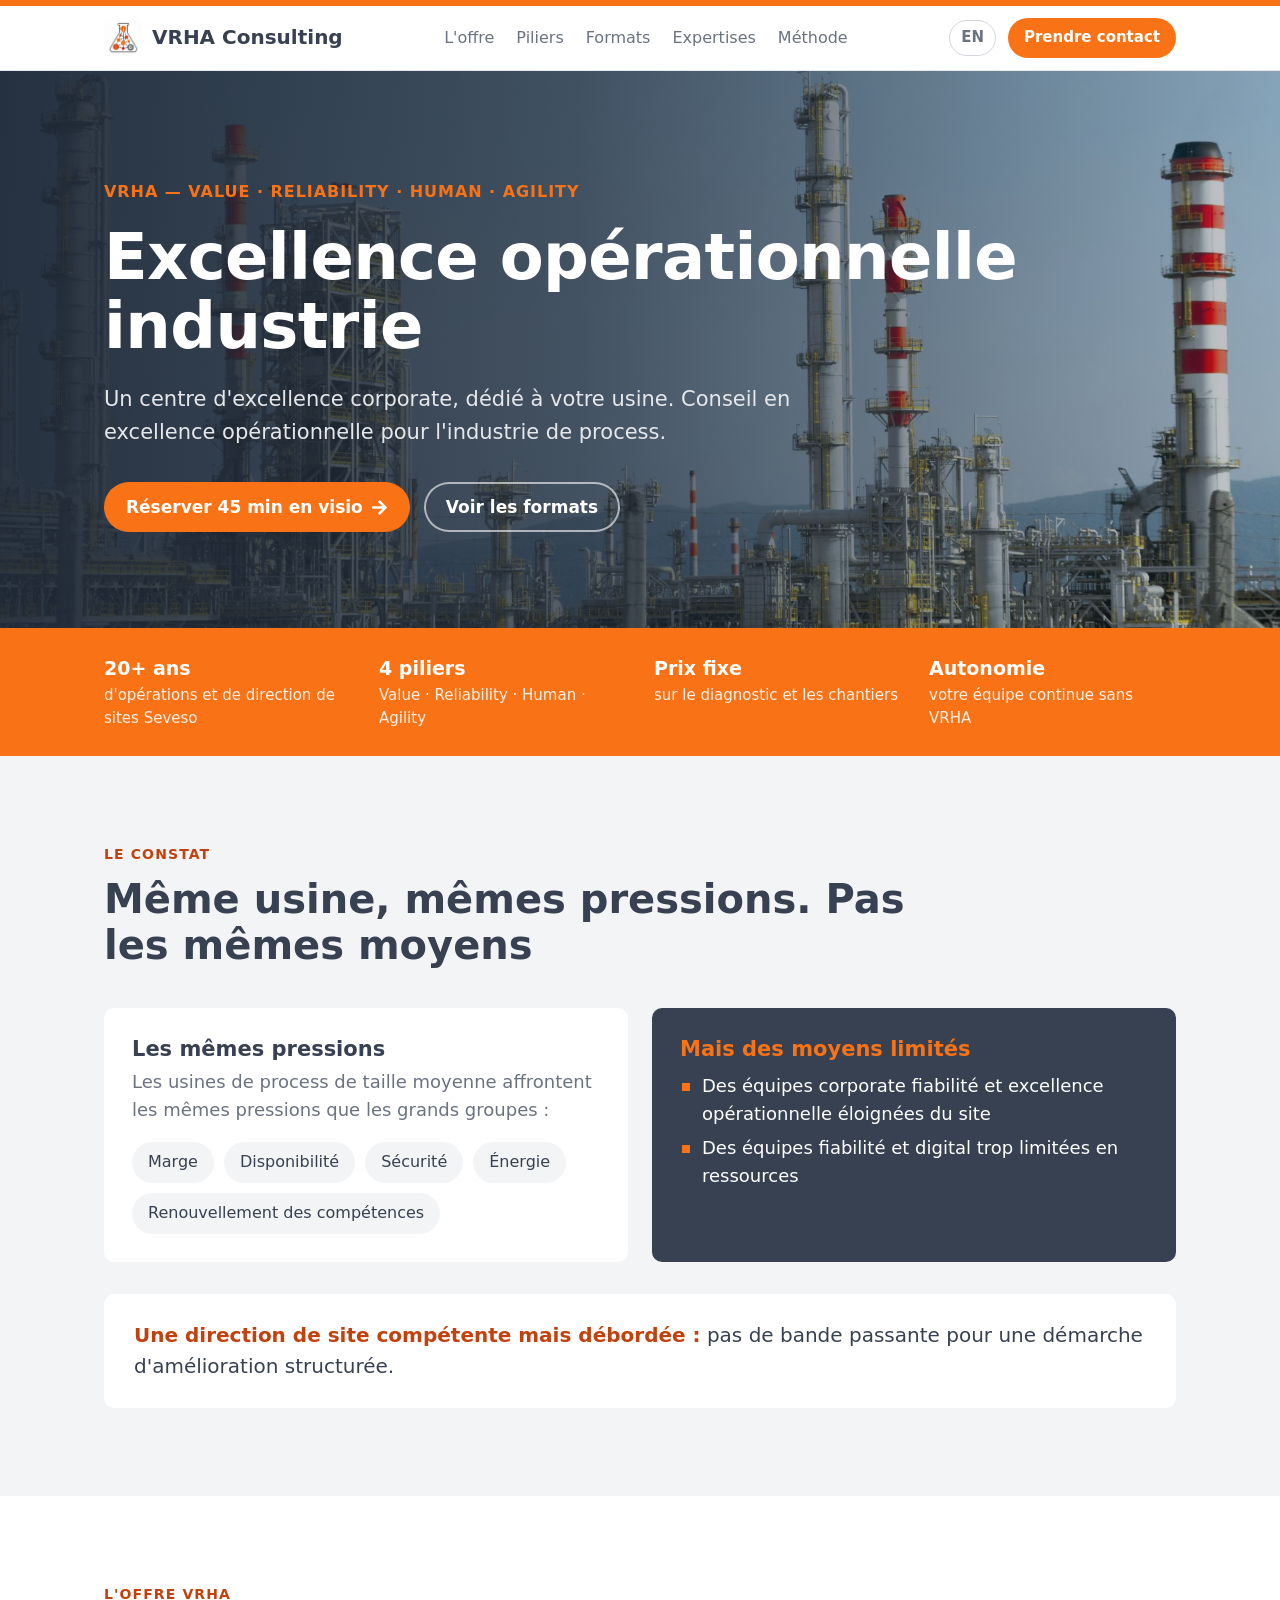
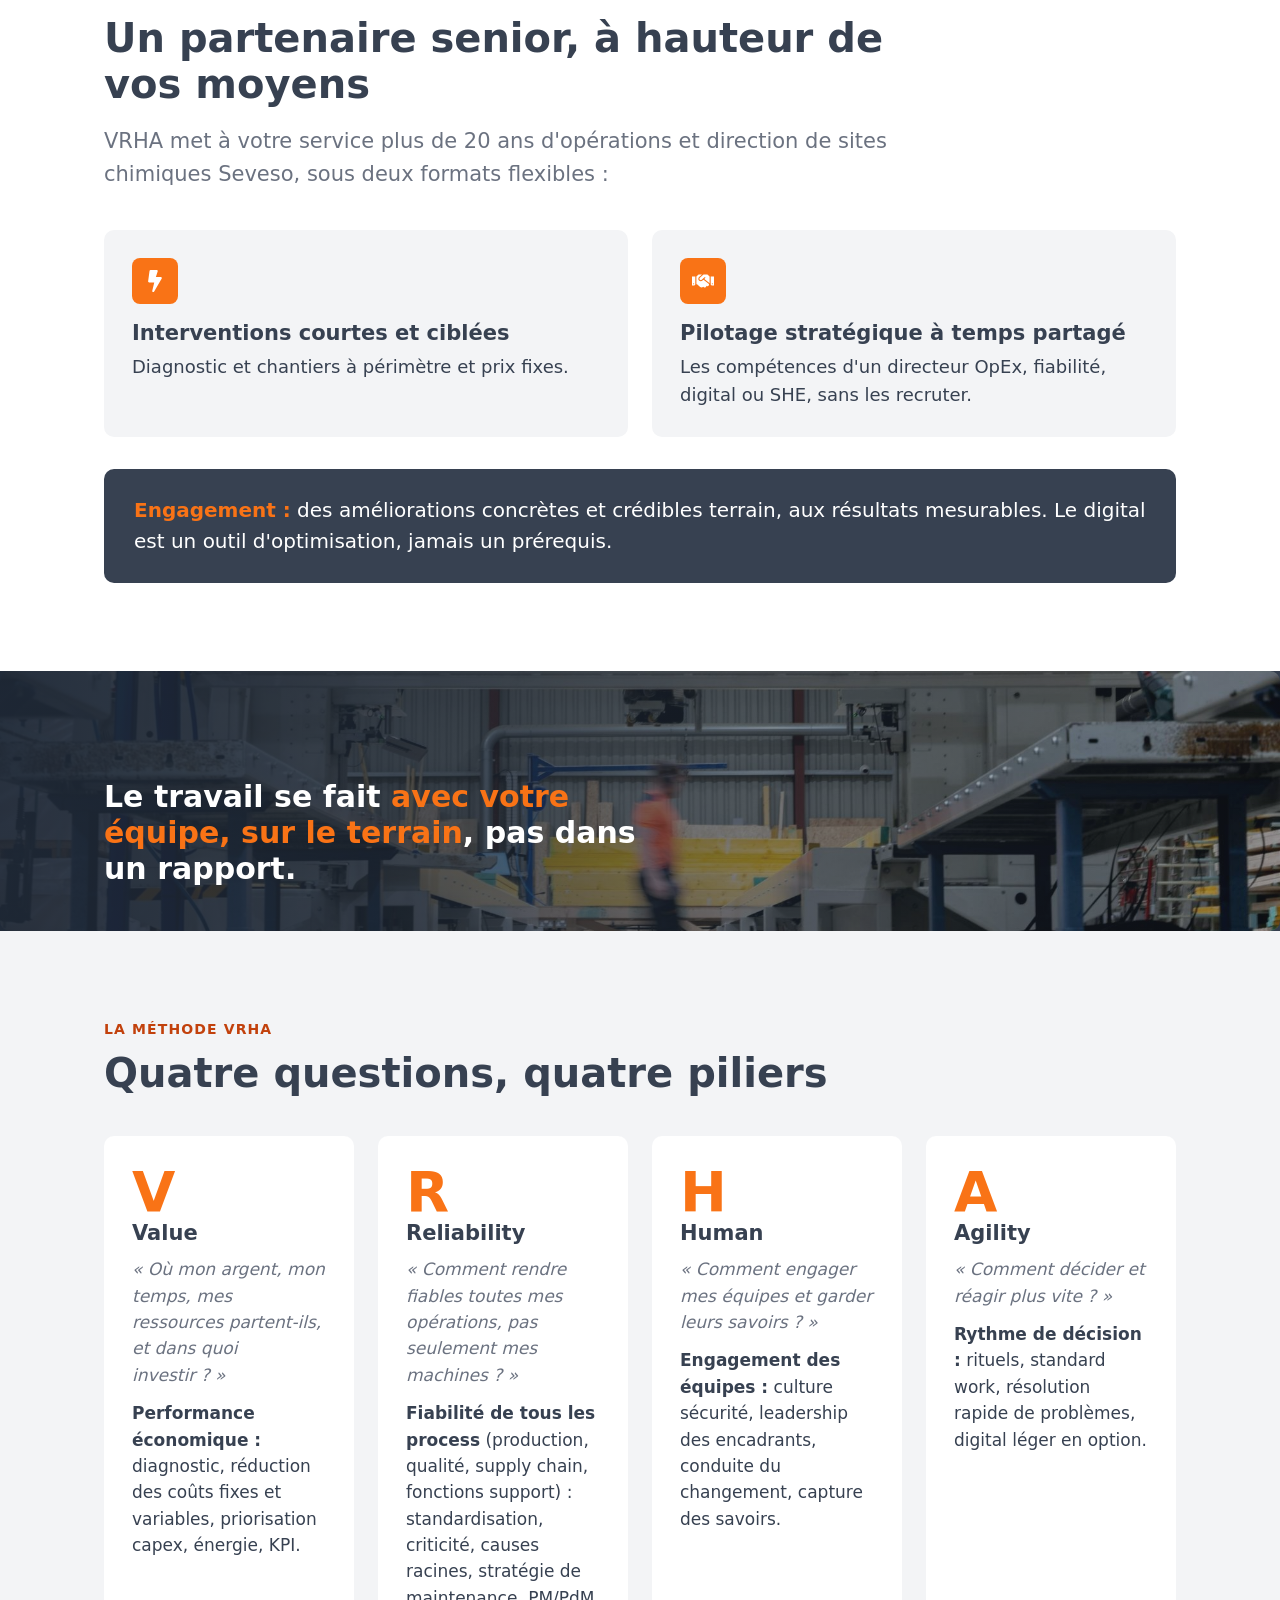
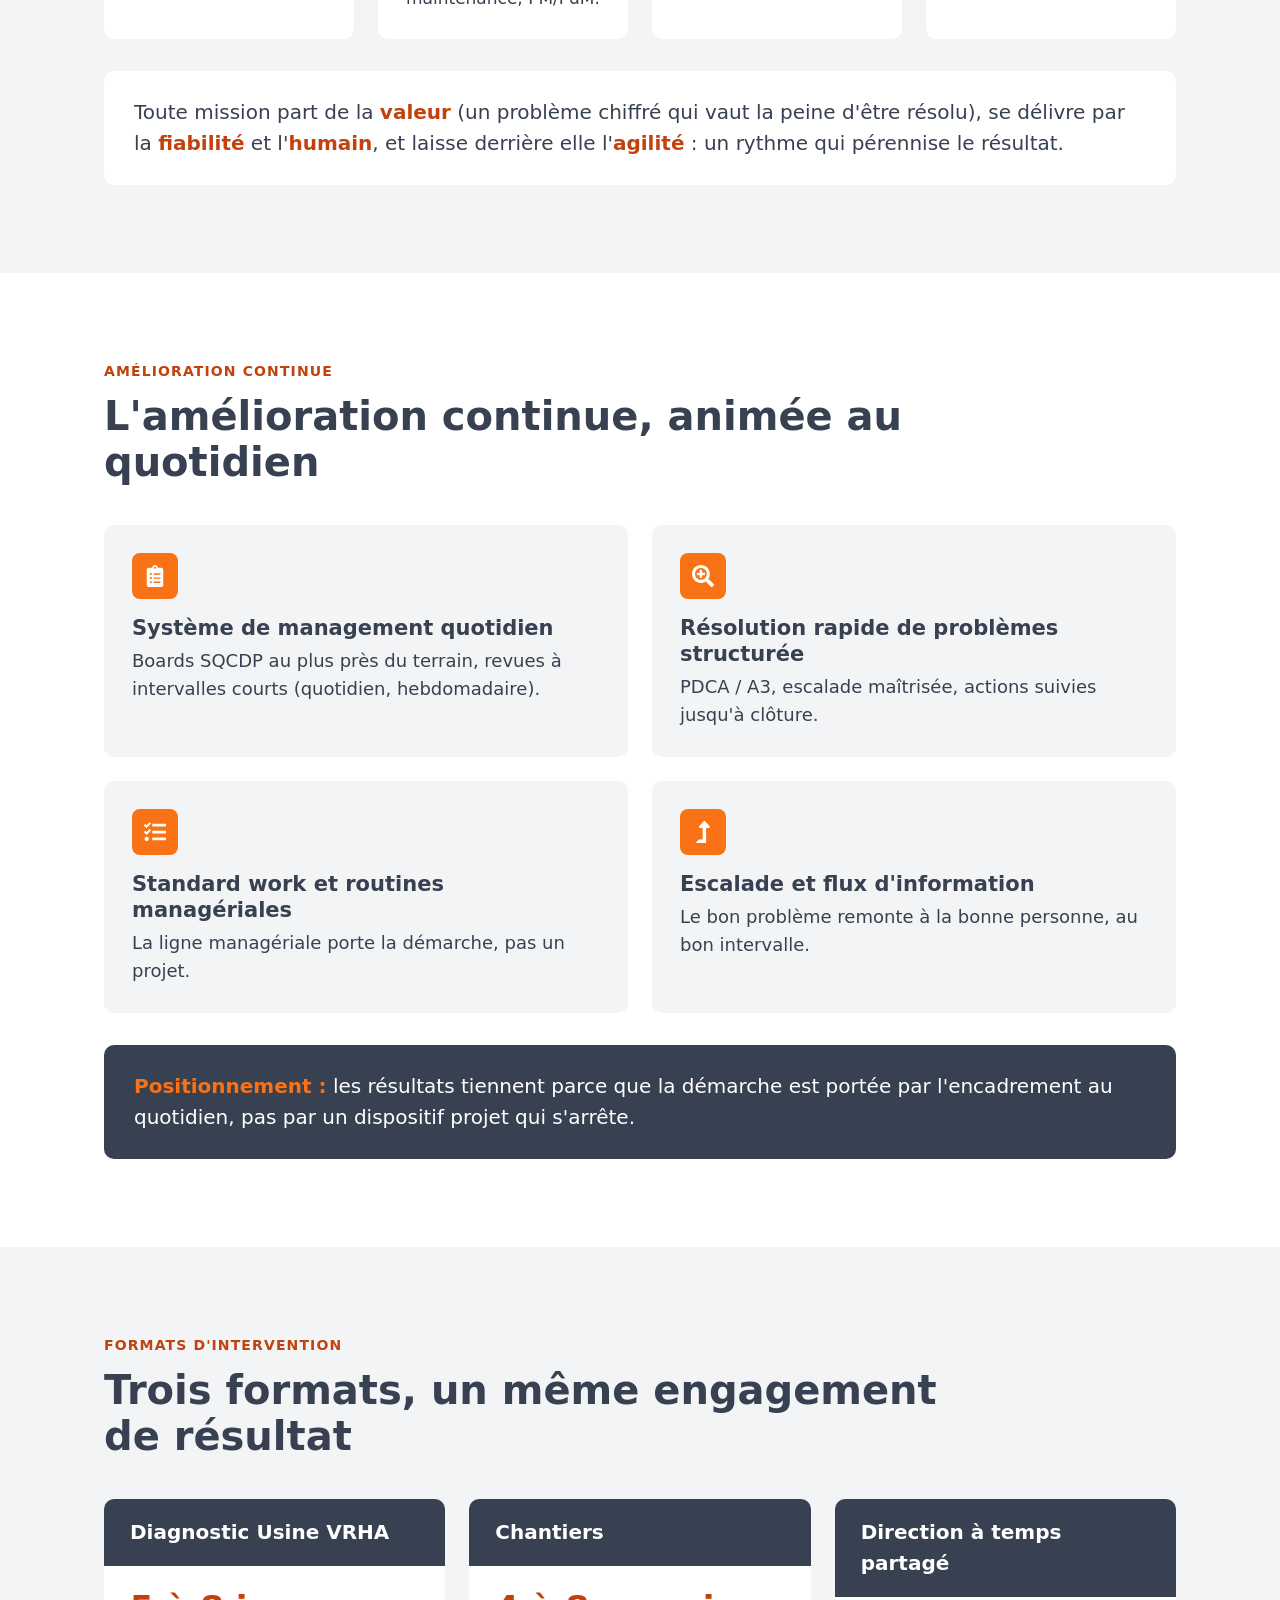
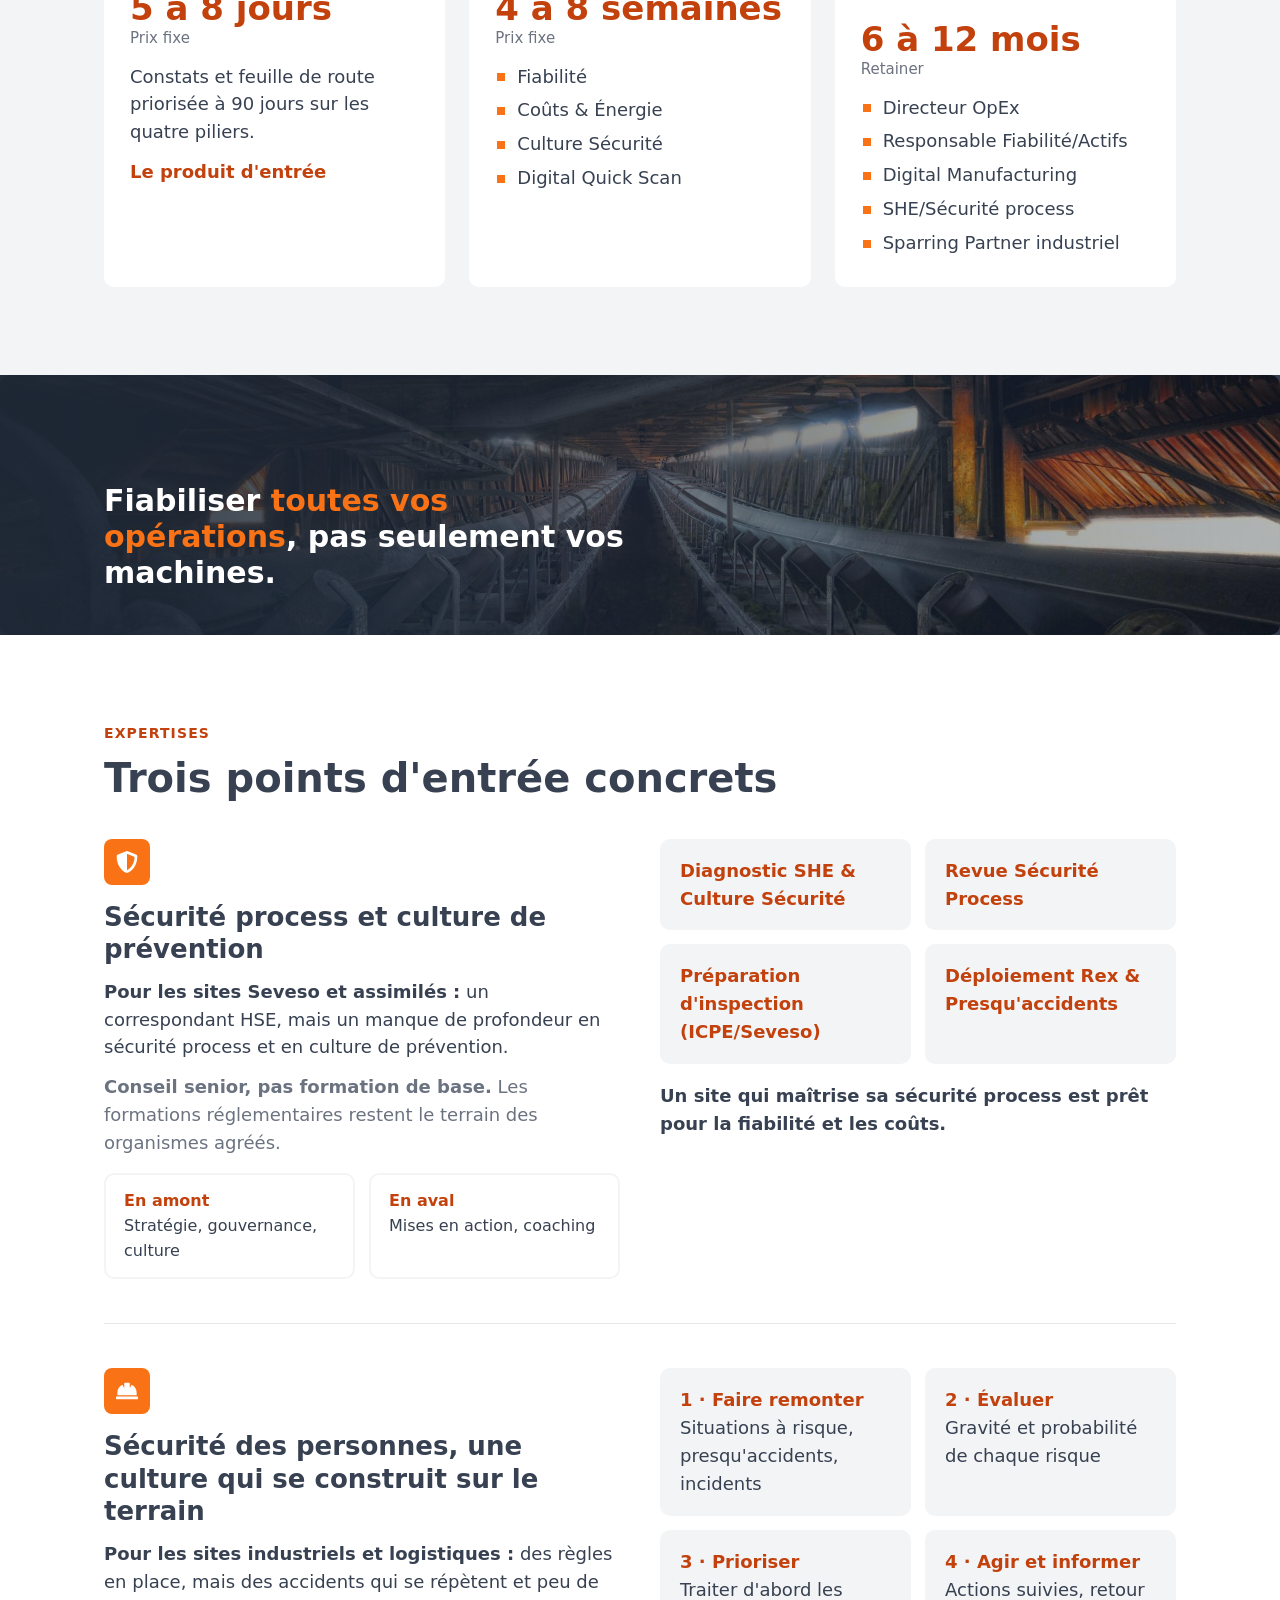
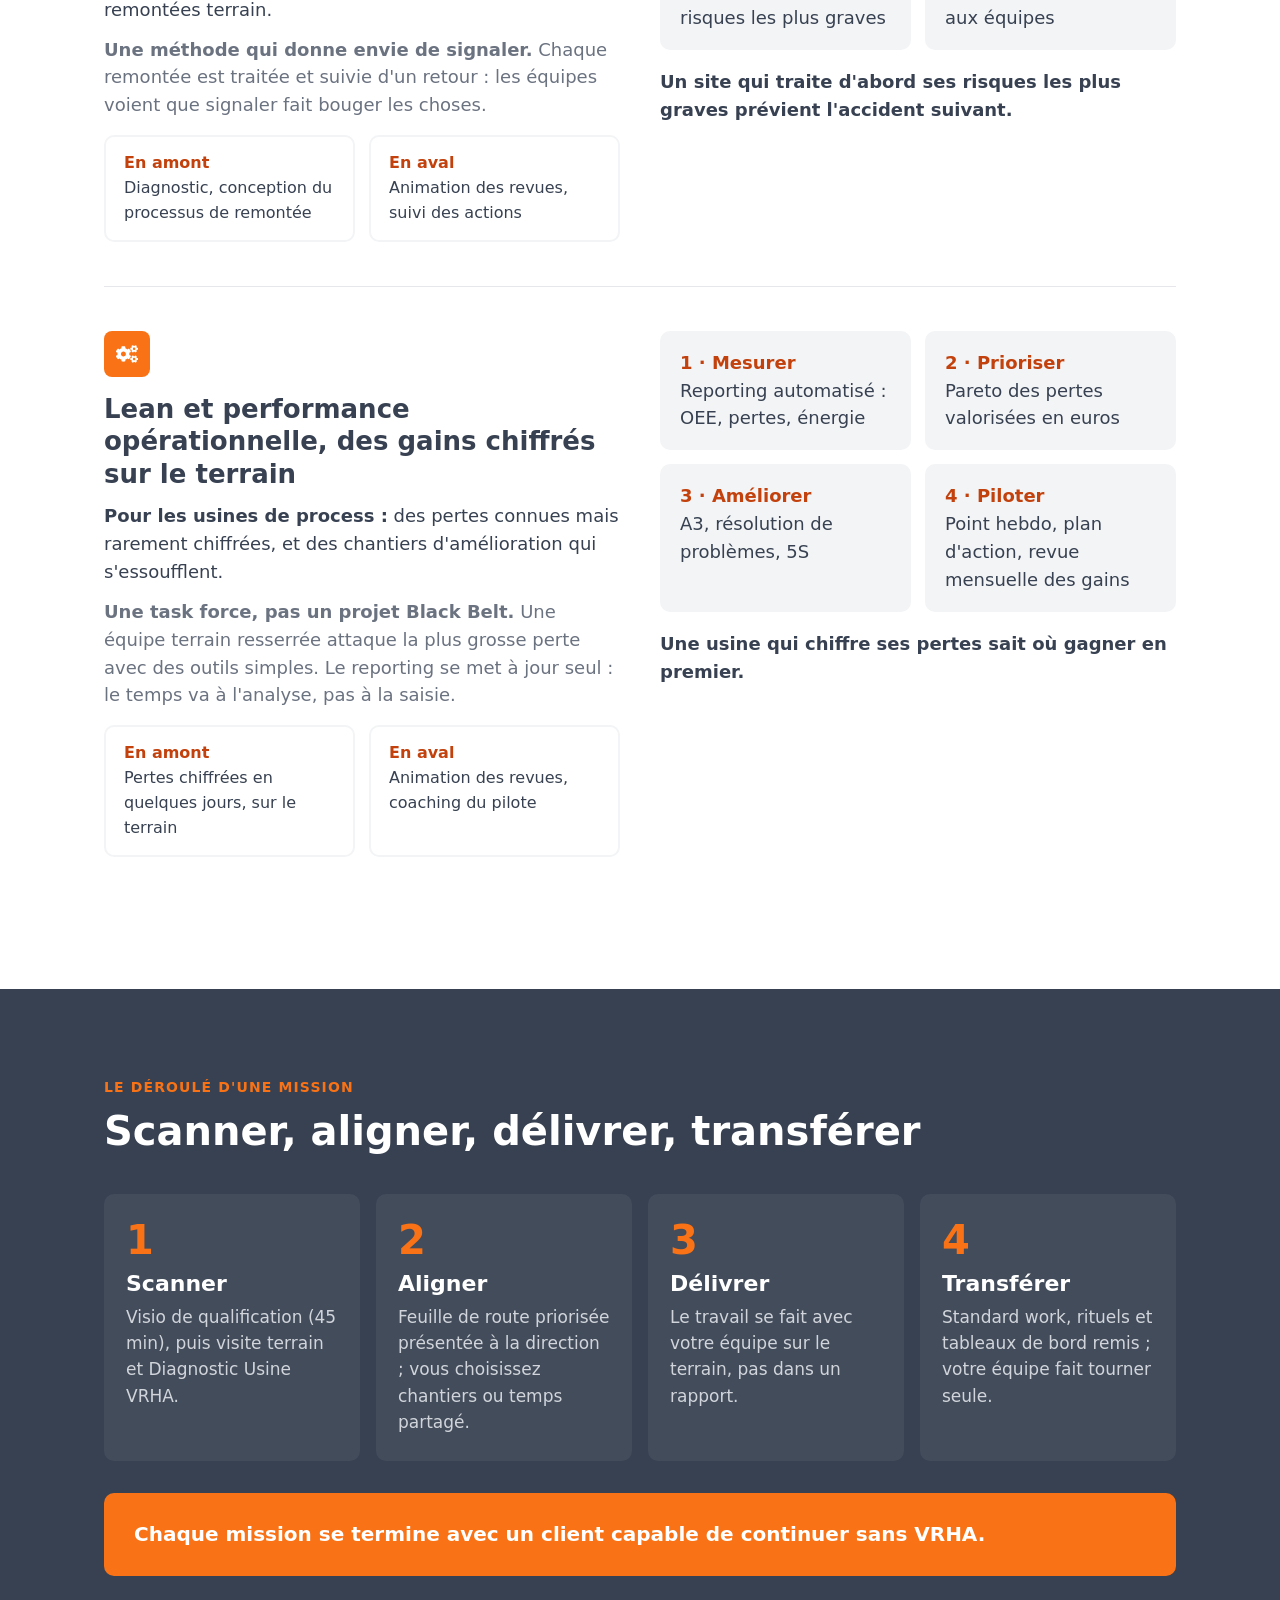
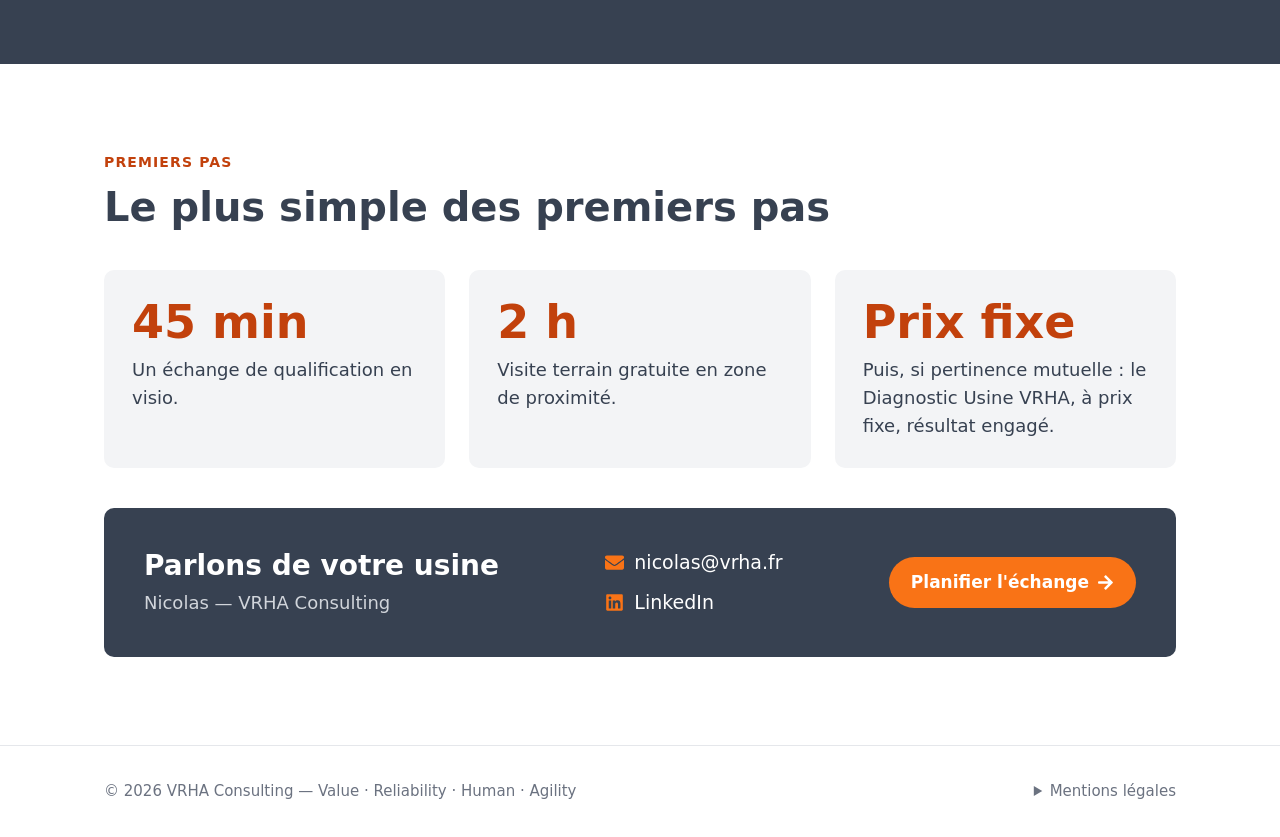
==== index.html @ 72a72c2e "Site VRHA Consulting (FR + US) Co-Authored-By: Claude Opus 5.5 <noreply@anthropic.com> Claude-Sessio" ====
<!DOCTYPE html>
<html lang="fr">
<head>
<meta charset="utf-8">
<meta name="viewport" content="width=device-width, initial-scale=1">
<title>VRHA Consulting — Excellence opérationnelle industrie</title>
<meta name="description" content="Conseil senior en excellence opérationnelle pour les usines de process : performance économique, fiabilité, culture sécurité, rythme de décision. Diagnostic à prix fixe, chantiers et direction à temps partagé.">
<link rel="canonical" href="https://vrha.fr/">
<link rel="alternate" hreflang="fr" href="https://vrha.fr/">
<link rel="alternate" hreflang="en-US" href="https://vrha.fr/en/">
<link rel="alternate" hreflang="x-default" href="https://vrha.fr/">
<meta property="og:title" content="VRHA Consulting — Excellence opérationnelle industrie">
<meta property="og:description" content="Un centre d'excellence corporate, dédié à votre usine.">
<meta property="og:type" content="website">
<meta property="og:locale" content="fr_FR">
<meta property="og:url" content="https://vrha.fr/">
<meta property="og:image" content="https://vrha.fr/assets/logo.png">
<meta name="theme-color" content="#374151">
<link rel="icon" type="image/png" href="assets/logo.png">
<link rel="stylesheet" href="assets/style.css">
</head>
<body>

<header>
  <div class="wrap">
    <a class="brand" href="#top"><img src="assets/logo.png" alt="">VRHA Consulting</a>
    <nav aria-label="Navigation principale">
      <a href="#offre">L'offre</a>
      <a href="#piliers">Piliers</a>
      <a href="#formats">Formats</a>
      <a href="#expertises">Expertises</a>
      <a href="#mission">Méthode</a>
    </nav>
    <div class="hdr-r"><a class="lang" href="en/" hreflang="en" lang="en">EN</a><a class="btn small header-cta" href="#contact">Prendre contact</a></div>
  </div>
</header>

<main id="top">

<section class="hero">
  <div class="hero-top">
  <img class="hero-bg" src="assets/img/hero.jpg" alt="Unité de process industrielle, tuyauteries et structures métalliques" onerror="this.remove()">
  <div class="wrap">
    <p class="tag">VRHA — Value · Reliability · Human · Agility</p>
    <h1>Excellence opérationnelle<br>industrie</h1>
    <p class="lead">Un centre d'excellence corporate, dédié à votre usine. Conseil en excellence opérationnelle pour l'industrie de process.</p>
    <div class="ctas">
      <a class="btn" href="https://bookings.cloud.microsoft/book/VRHA1@vrha.fr/" target="_blank" rel="noopener">Réserver 45 min en visio <svg stroke="currentColor" fill="currentColor" stroke-width="0" viewBox="0 0 448 512" aria-hidden="true" height="1em" width="1em" xmlns="http://www.w3.org/2000/svg"><path d="M190.5 66.9l22.2-22.2c9.4-9.4 24.6-9.4 33.9 0L441 239c9.4 9.4 9.4 24.6 0 33.9L246.6 467.3c-9.4 9.4-24.6 9.4-33.9 0l-22.2-22.2c-9.5-9.5-9.3-25 .4-34.3L311.4 296H24c-13.3 0-24-10.7-24-24v-32c0-13.3 10.7-24 24-24h287.4L190.9 101.2c-9.8-9.3-10-24.8-.4-34.3z"></path></svg></a>
      <a class="btn ghost" href="#formats">Voir les formats</a>
    </div>
  </div>
  </div>
  <div class="band">
    <div class="wrap">
      <div><div>20+ ans<span>d'opérations et de direction de sites Seveso</span></div></div>
      <div><div>4 piliers<span>Value · Reliability · Human · Agility</span></div></div>
      <div><div>Prix fixe<span>sur le diagnostic et les chantiers</span></div></div>
      <div><div>Autonomie<span>votre équipe continue sans VRHA</span></div></div>
    </div>
  </div>
</section>

<section class="alt" id="constat">
  <div class="wrap">
    <p class="kicker">Le constat</p>
    <h2>Même usine, mêmes pressions. Pas les mêmes moyens</h2>
    <div class="grid g2">
      <div class="card">
        <h3>Les mêmes pressions</h3>
        <p class="muted">Les usines de process de taille moyenne affrontent les mêmes pressions que les grands groupes :</p>
        <div class="chips"><span style="background:var(--light)">Marge</span><span style="background:var(--light)">Disponibilité</span><span style="background:var(--light)">Sécurité</span><span style="background:var(--light)">Énergie</span><span style="background:var(--light)">Renouvellement des compétences</span></div>
      </div>
      <div class="card dk">
        <h3 style="color:var(--orange)">Mais des moyens limités</h3>
        <ul class="sq">
          <li>Des équipes corporate fiabilité et excellence opérationnelle éloignées du site</li>
          <li>Des équipes fiabilité et digital trop limitées en ressources</li>
        </ul>
      </div>
    </div>
    <p class="callout light"><b>Une direction de site compétente mais débordée :</b> pas de bande passante pour une démarche d'amélioration structurée.</p>
  </div>
</section>

<section id="offre">
  <div class="wrap">
    <p class="kicker">L'offre VRHA</p>
    <h2>Un partenaire senior, à hauteur de vos moyens</h2>
    <p class="lead">VRHA met à votre service plus de 20 ans d'opérations et direction de sites chimiques Seveso, sous deux formats flexibles :</p>
    <div class="grid g2">
      <div class="card"><span class="ico"><svg stroke="currentColor" fill="currentColor" stroke-width="0" viewBox="0 0 320 512" aria-hidden="true" height="1em" width="1em" xmlns="http://www.w3.org/2000/svg"><path d="M296 160H180.6l42.6-129.8C227.2 15 215.7 0 200 0H56C44 0 33.8 8.9 32.2 20.8l-32 240C-1.7 275.2 9.5 288 24 288h118.7L96.6 482.5c-3.6 15.2 8 29.5 23.3 29.5 8.4 0 16.4-4.4 20.8-12l176-304c9.3-15.9-2.2-36-20.7-36z"></path></svg></span><h3>Interventions courtes et ciblées</h3><p>Diagnostic et chantiers à périmètre et prix fixes.</p></div>
      <div class="card"><span class="ico"><svg stroke="currentColor" fill="currentColor" stroke-width="0" viewBox="0 0 640 512" aria-hidden="true" height="1em" width="1em" xmlns="http://www.w3.org/2000/svg"><path d="M434.7 64h-85.9c-8 0-15.7 3-21.6 8.4l-98.3 90c-.1.1-.2.3-.3.4-16.6 15.6-16.3 40.5-2.1 56 12.7 13.9 39.4 17.6 56.1 2.7.1-.1.3-.1.4-.2l79.9-73.2c6.5-5.9 16.7-5.5 22.6 1 6 6.5 5.5 16.6-1 22.6l-26.1 23.9L504 313.8c2.9 2.4 5.5 5 7.9 7.7V128l-54.6-54.6c-5.9-6-14.1-9.4-22.6-9.4zM544 128.2v223.9c0 17.7 14.3 32 32 32h64V128.2h-96zm48 223.9c-8.8 0-16-7.2-16-16s7.2-16 16-16 16 7.2 16 16-7.2 16-16 16zM0 384h64c17.7 0 32-14.3 32-32V128.2H0V384zm48-63.9c8.8 0 16 7.2 16 16s-7.2 16-16 16-16-7.2-16-16c0-8.9 7.2-16 16-16zm435.9 18.6L334.6 217.5l-30 27.5c-29.7 27.1-75.2 24.5-101.7-4.4-26.9-29.4-24.8-74.9 4.4-101.7L289.1 64h-83.8c-8.5 0-16.6 3.4-22.6 9.4L128 128v223.9h18.3l90.5 81.9c27.4 22.3 67.7 18.1 90-9.3l.2-.2 17.9 15.5c15.9 13 39.4 10.5 52.3-5.4l31.4-38.6 5.4 4.4c13.7 11.1 33.9 9.1 45-4.7l9.5-11.7c11.2-13.8 9.1-33.9-4.6-45.1z"></path></svg></span><h3>Pilotage stratégique à temps partagé</h3><p>Les compétences d'un directeur OpEx, fiabilité, digital ou SHE, sans les recruter.</p></div>
    </div>
    <p class="callout"><b>Engagement :</b> des améliorations concrètes et crédibles terrain, aux résultats mesurables. Le digital est un outil d'optimisation, jamais un prérequis.</p>
  </div>
</section>

<div class="photo-band"><img class="photo " src="assets/img/terrain.jpg" alt="Technicien circulant dans un atelier de production" loading="lazy" onerror="this.remove()"><div class="wrap"><p>Le travail se fait <b>avec votre équipe, sur le terrain</b>, pas dans un rapport.</p></div></div>

<section class="alt" id="piliers">
  <div class="wrap">
    <p class="kicker">La méthode VRHA</p>
    <h2>Quatre questions, quatre piliers</h2>
    <div class="grid g4">
      <div class="card pillar"><div class="letter">V</div><h3>Value</h3><p class="q">«&nbsp;Où mon argent, mon temps, mes ressources partent-ils, et dans quoi investir&nbsp;?&nbsp;»</p><p><b>Performance économique :</b> diagnostic, réduction des coûts fixes et variables, priorisation capex, énergie, KPI.</p></div>
      <div class="card pillar"><div class="letter">R</div><h3>Reliability</h3><p class="q">«&nbsp;Comment rendre fiables toutes mes opérations, pas seulement mes machines&nbsp;?&nbsp;»</p><p><b>Fiabilité de tous les process</b> (production, qualité, supply chain, fonctions support) : standardisation, criticité, causes racines, stratégie de maintenance, PM/PdM.</p></div>
      <div class="card pillar"><div class="letter">H</div><h3>Human</h3><p class="q">«&nbsp;Comment engager mes équipes et garder leurs savoirs&nbsp;?&nbsp;»</p><p><b>Engagement des équipes :</b> culture sécurité, leadership des encadrants, conduite du changement, capture des savoirs.</p></div>
      <div class="card pillar"><div class="letter">A</div><h3>Agility</h3><p class="q">«&nbsp;Comment décider et réagir plus vite&nbsp;?&nbsp;»</p><p><b>Rythme de décision :</b> rituels, standard work, résolution rapide de problèmes, digital léger en option.</p></div>
    </div>
    <p class="callout light">Toute mission part de la <b>valeur</b> (un problème chiffré qui vaut la peine d'être résolu), se délivre par la <b>fiabilité</b> et l'<b>humain</b>, et laisse derrière elle l'<b>agilité</b> : un rythme qui pérennise le résultat.</p>
  </div>
</section>

<section id="quotidien">
  <div class="wrap">
    <p class="kicker">Amélioration continue</p>
    <h2>L'amélioration continue, animée au quotidien</h2>
    <div class="grid g2">
      <div class="card"><span class="ico"><svg stroke="currentColor" fill="currentColor" stroke-width="0" viewBox="0 0 384 512" aria-hidden="true" height="1em" width="1em" xmlns="http://www.w3.org/2000/svg"><path d="M336 64h-80c0-35.3-28.7-64-64-64s-64 28.7-64 64H48C21.5 64 0 85.5 0 112v352c0 26.5 21.5 48 48 48h288c26.5 0 48-21.5 48-48V112c0-26.5-21.5-48-48-48zM96 424c-13.3 0-24-10.7-24-24s10.7-24 24-24 24 10.7 24 24-10.7 24-24 24zm0-96c-13.3 0-24-10.7-24-24s10.7-24 24-24 24 10.7 24 24-10.7 24-24 24zm0-96c-13.3 0-24-10.7-24-24s10.7-24 24-24 24 10.7 24 24-10.7 24-24 24zm96-192c13.3 0 24 10.7 24 24s-10.7 24-24 24-24-10.7-24-24 10.7-24 24-24zm128 368c0 4.4-3.6 8-8 8H168c-4.4 0-8-3.6-8-8v-16c0-4.4 3.6-8 8-8h144c4.4 0 8 3.6 8 8v16zm0-96c0 4.4-3.6 8-8 8H168c-4.4 0-8-3.6-8-8v-16c0-4.4 3.6-8 8-8h144c4.4 0 8 3.6 8 8v16zm0-96c0 4.4-3.6 8-8 8H168c-4.4 0-8-3.6-8-8v-16c0-4.4 3.6-8 8-8h144c4.4 0 8 3.6 8 8v16z"></path></svg></span><h3>Système de management quotidien</h3><p>Boards SQCDP au plus près du terrain, revues à intervalles courts (quotidien, hebdomadaire).</p></div>
      <div class="card"><span class="ico"><svg stroke="currentColor" fill="currentColor" stroke-width="0" viewBox="0 0 512 512" aria-hidden="true" height="1em" width="1em" xmlns="http://www.w3.org/2000/svg"><path d="M304 192v32c0 6.6-5.4 12-12 12h-56v56c0 6.6-5.4 12-12 12h-32c-6.6 0-12-5.4-12-12v-56h-56c-6.6 0-12-5.4-12-12v-32c0-6.6 5.4-12 12-12h56v-56c0-6.6 5.4-12 12-12h32c6.6 0 12 5.4 12 12v56h56c6.6 0 12 5.4 12 12zm201 284.7L476.7 505c-9.4 9.4-24.6 9.4-33.9 0L343 405.3c-4.5-4.5-7-10.6-7-17V372c-35.3 27.6-79.7 44-128 44C93.1 416 0 322.9 0 208S93.1 0 208 0s208 93.1 208 208c0 48.3-16.4 92.7-44 128h16.3c6.4 0 12.5 2.5 17 7l99.7 99.7c9.3 9.4 9.3 24.6 0 34zM344 208c0-75.2-60.8-136-136-136S72 132.8 72 208s60.8 136 136 136 136-60.8 136-136z"></path></svg></span><h3>Résolution rapide de problèmes structurée</h3><p>PDCA / A3, escalade maîtrisée, actions suivies jusqu'à clôture.</p></div>
      <div class="card"><span class="ico"><svg stroke="currentColor" fill="currentColor" stroke-width="0" viewBox="0 0 512 512" aria-hidden="true" height="1em" width="1em" xmlns="http://www.w3.org/2000/svg"><path d="M139.61 35.5a12 12 0 0 0-17 0L58.93 98.81l-22.7-22.12a12 12 0 0 0-17 0L3.53 92.41a12 12 0 0 0 0 17l47.59 47.4a12.78 12.78 0 0 0 17.61 0l15.59-15.62L156.52 69a12.09 12.09 0 0 0 .09-17zm0 159.19a12 12 0 0 0-17 0l-63.68 63.72-22.7-22.1a12 12 0 0 0-17 0L3.53 252a12 12 0 0 0 0 17L51 316.5a12.77 12.77 0 0 0 17.6 0l15.7-15.69 72.2-72.22a12 12 0 0 0 .09-16.9zM64 368c-26.49 0-48.59 21.5-48.59 48S37.53 464 64 464a48 48 0 0 0 0-96zm432 16H208a16 16 0 0 0-16 16v32a16 16 0 0 0 16 16h288a16 16 0 0 0 16-16v-32a16 16 0 0 0-16-16zm0-320H208a16 16 0 0 0-16 16v32a16 16 0 0 0 16 16h288a16 16 0 0 0 16-16V80a16 16 0 0 0-16-16zm0 160H208a16 16 0 0 0-16 16v32a16 16 0 0 0 16 16h288a16 16 0 0 0 16-16v-32a16 16 0 0 0-16-16z"></path></svg></span><h3>Standard work et routines managériales</h3><p>La ligne managériale porte la démarche, pas un projet.</p></div>
      <div class="card"><span class="ico"><svg stroke="currentColor" fill="currentColor" stroke-width="0" viewBox="0 0 320 512" aria-hidden="true" height="1em" width="1em" xmlns="http://www.w3.org/2000/svg"><path d="M313.553 119.669L209.587 7.666c-9.485-10.214-25.676-10.229-35.174 0L70.438 119.669C56.232 134.969 67.062 160 88.025 160H152v272H68.024a11.996 11.996 0 0 0-8.485 3.515l-56 56C-4.021 499.074 1.333 512 12.024 512H208c13.255 0 24-10.745 24-24V160h63.966c20.878 0 31.851-24.969 17.587-40.331z"></path></svg></span><h3>Escalade et flux d'information</h3><p>Le bon problème remonte à la bonne personne, au bon intervalle.</p></div>
    </div>
    <p class="callout"><b>Positionnement :</b> les résultats tiennent parce que la démarche est portée par l'encadrement au quotidien, pas par un dispositif projet qui s'arrête.</p>
  </div>
</section>

<section class="alt" id="formats">
  <div class="wrap">
    <p class="kicker">Formats d'intervention</p>
    <h2>Trois formats, un même engagement de résultat</h2>
    <div class="grid g3">
      <div class="card fmt"><div class="hd">Diagnostic Usine VRHA</div><div class="bd"><div class="dur">5 à 8 jours</div><div class="mode">Prix fixe</div><p>Constats et feuille de route priorisée à 90 jours sur les quatre piliers.</p><span class="pill">Le produit d'entrée</span></div></div>
      <div class="card fmt"><div class="hd">Chantiers</div><div class="bd"><div class="dur">4 à 8 semaines</div><div class="mode">Prix fixe</div><ul class="sq"><li>Fiabilité</li><li>Coûts &amp; Énergie</li><li>Culture Sécurité</li><li>Digital Quick Scan</li></ul></div></div>
      <div class="card fmt"><div class="hd">Direction à temps partagé</div><div class="bd"><div class="dur">6 à 12 mois</div><div class="mode">Retainer</div><ul class="sq"><li>Directeur OpEx</li><li>Responsable Fiabilité/Actifs</li><li>Digital Manufacturing</li><li>SHE/Sécurité process</li><li>Sparring Partner industriel</li></ul></div></div>
    </div>
  </div>
</section>

<div class="photo-band"><img class="photo " src="assets/img/packing.jpg" alt="Galerie de convoyeurs à bande dans une installation industrielle" loading="lazy" onerror="this.remove()"><div class="wrap"><p>Fiabiliser <b>toutes vos opérations</b>, pas seulement vos machines.</p></div></div>

<section id="expertises">
  <div class="wrap">
    <p class="kicker">Expertises</p>
    <h2>Trois points d'entrée concrets</h2>

    <div class="exp">
      <div>
        <span class="ico"><svg stroke="currentColor" fill="currentColor" stroke-width="0" viewBox="0 0 512 512" aria-hidden="true" height="1em" width="1em" xmlns="http://www.w3.org/2000/svg"><path d="M466.5 83.7l-192-80a48.15 48.15 0 0 0-36.9 0l-192 80C27.7 91.1 16 108.6 16 128c0 198.5 114.5 335.7 221.5 380.3 11.8 4.9 25.1 4.9 36.9 0C360.1 472.6 496 349.3 496 128c0-19.4-11.7-36.9-29.5-44.3zM256.1 446.3l-.1-381 175.9 73.3c-3.3 151.4-82.1 261.1-175.8 307.7z"></path></svg></span>
        <h3>Sécurité process et culture de prévention</h3>
        <p><b>Pour les sites Seveso et assimilés :</b> un correspondant HSE, mais un manque de profondeur en sécurité process et en culture de prévention.</p>
        <p class="muted" style="margin-top:12px"><b>Conseil senior, pas formation de base.</b> Les formations réglementaires restent le terrain des organismes agréés.</p>
        <div class="amav"><div><b>En amont</b>Stratégie, gouvernance, culture</div><div><b>En aval</b>Mises en action, coaching</div></div>
      </div>
      <div>
        <div class="steps">
          <div class="step"><b>Diagnostic SHE &amp; Culture Sécurité</b></div>
          <div class="step"><b>Revue Sécurité Process</b></div>
          <div class="step"><b>Préparation d'inspection (ICPE/Seveso)</b></div>
          <div class="step"><b>Déploiement Rex &amp; Presqu'accidents</b></div>
        </div>
        <p class="out">Un site qui maîtrise sa sécurité process est prêt pour la fiabilité et les coûts.</p>
      </div>
    </div>

    <div class="exp">
      <div>
        <span class="ico"><svg stroke="currentColor" fill="currentColor" stroke-width="0" viewBox="0 0 512 512" aria-hidden="true" height="1em" width="1em" xmlns="http://www.w3.org/2000/svg"><path d="M480 288c0-80.25-49.28-148.92-119.19-177.62L320 192V80a16 16 0 0 0-16-16h-96a16 16 0 0 0-16 16v112l-40.81-81.62C81.28 139.08 32 207.75 32 288v64h448zm16 96H16a16 16 0 0 0-16 16v32a16 16 0 0 0 16 16h480a16 16 0 0 0 16-16v-32a16 16 0 0 0-16-16z"></path></svg></span>
        <h3>Sécurité des personnes, une culture qui se construit sur le terrain</h3>
        <p><b>Pour les sites industriels et logistiques :</b> des règles en place, mais des accidents qui se répètent et peu de remontées terrain.</p>
        <p class="muted" style="margin-top:12px"><b>Une méthode qui donne envie de signaler.</b> Chaque remontée est traitée et suivie d'un retour : les équipes voient que signaler fait bouger les choses.</p>
        <div class="amav"><div><b>En amont</b>Diagnostic, conception du processus de remontée</div><div><b>En aval</b>Animation des revues, suivi des actions</div></div>
      </div>
      <div>
        <div class="steps">
          <div class="step"><b>1 · Faire remonter</b><br>Situations à risque, presqu'accidents, incidents</div>
          <div class="step"><b>2 · Évaluer</b><br>Gravité et probabilité de chaque risque</div>
          <div class="step"><b>3 · Prioriser</b><br>Traiter d'abord les risques les plus graves</div>
          <div class="step"><b>4 · Agir et informer</b><br>Actions suivies, retour aux équipes</div>
        </div>
        <p class="out">Un site qui traite d'abord ses risques les plus graves prévient l'accident suivant.</p>
      </div>
    </div>

    <div class="exp">
      <div>
        <span class="ico"><svg stroke="currentColor" fill="currentColor" stroke-width="0" viewBox="0 0 640 512" aria-hidden="true" height="1em" width="1em" xmlns="http://www.w3.org/2000/svg"><path d="M512.1 191l-8.2 14.3c-3 5.3-9.4 7.5-15.1 5.4-11.8-4.4-22.6-10.7-32.1-18.6-4.6-3.8-5.8-10.5-2.8-15.7l8.2-14.3c-6.9-8-12.3-17.3-15.9-27.4h-16.5c-6 0-11.2-4.3-12.2-10.3-2-12-2.1-24.6 0-37.1 1-6 6.2-10.4 12.2-10.4h16.5c3.6-10.1 9-19.4 15.9-27.4l-8.2-14.3c-3-5.2-1.9-11.9 2.8-15.7 9.5-7.9 20.4-14.2 32.1-18.6 5.7-2.1 12.1.1 15.1 5.4l8.2 14.3c10.5-1.9 21.2-1.9 31.7 0L552 6.3c3-5.3 9.4-7.5 15.1-5.4 11.8 4.4 22.6 10.7 32.1 18.6 4.6 3.8 5.8 10.5 2.8 15.7l-8.2 14.3c6.9 8 12.3 17.3 15.9 27.4h16.5c6 0 11.2 4.3 12.2 10.3 2 12 2.1 24.6 0 37.1-1 6-6.2 10.4-12.2 10.4h-16.5c-3.6 10.1-9 19.4-15.9 27.4l8.2 14.3c3 5.2 1.9 11.9-2.8 15.7-9.5 7.9-20.4 14.2-32.1 18.6-5.7 2.1-12.1-.1-15.1-5.4l-8.2-14.3c-10.4 1.9-21.2 1.9-31.7 0zm-10.5-58.8c38.5 29.6 82.4-14.3 52.8-52.8-38.5-29.7-82.4 14.3-52.8 52.8zM386.3 286.1l33.7 16.8c10.1 5.8 14.5 18.1 10.5 29.1-8.9 24.2-26.4 46.4-42.6 65.8-7.4 8.9-20.2 11.1-30.3 5.3l-29.1-16.8c-16 13.7-34.6 24.6-54.9 31.7v33.6c0 11.6-8.3 21.6-19.7 23.6-24.6 4.2-50.4 4.4-75.9 0-11.5-2-20-11.9-20-23.6V418c-20.3-7.2-38.9-18-54.9-31.7L74 403c-10 5.8-22.9 3.6-30.3-5.3-16.2-19.4-33.3-41.6-42.2-65.7-4-10.9.4-23.2 10.5-29.1l33.3-16.8c-3.9-20.9-3.9-42.4 0-63.4L12 205.8c-10.1-5.8-14.6-18.1-10.5-29 8.9-24.2 26-46.4 42.2-65.8 7.4-8.9 20.2-11.1 30.3-5.3l29.1 16.8c16-13.7 34.6-24.6 54.9-31.7V57.1c0-11.5 8.2-21.5 19.6-23.5 24.6-4.2 50.5-4.4 76-.1 11.5 2 20 11.9 20 23.6v33.6c20.3 7.2 38.9 18 54.9 31.7l29.1-16.8c10-5.8 22.9-3.6 30.3 5.3 16.2 19.4 33.2 41.6 42.1 65.8 4 10.9.1 23.2-10 29.1l-33.7 16.8c3.9 21 3.9 42.5 0 63.5zm-117.6 21.1c59.2-77-28.7-164.9-105.7-105.7-59.2 77 28.7 164.9 105.7 105.7zm243.4 182.7l-8.2 14.3c-3 5.3-9.4 7.5-15.1 5.4-11.8-4.4-22.6-10.7-32.1-18.6-4.6-3.8-5.8-10.5-2.8-15.7l8.2-14.3c-6.9-8-12.3-17.3-15.9-27.4h-16.5c-6 0-11.2-4.3-12.2-10.3-2-12-2.1-24.6 0-37.1 1-6 6.2-10.4 12.2-10.4h16.5c3.6-10.1 9-19.4 15.9-27.4l-8.2-14.3c-3-5.2-1.9-11.9 2.8-15.7 9.5-7.9 20.4-14.2 32.1-18.6 5.7-2.1 12.1.1 15.1 5.4l8.2 14.3c10.5-1.9 21.2-1.9 31.7 0l8.2-14.3c3-5.3 9.4-7.5 15.1-5.4 11.8 4.4 22.6 10.7 32.1 18.6 4.6 3.8 5.8 10.5 2.8 15.7l-8.2 14.3c6.9 8 12.3 17.3 15.9 27.4h16.5c6 0 11.2 4.3 12.2 10.3 2 12 2.1 24.6 0 37.1-1 6-6.2 10.4-12.2 10.4h-16.5c-3.6 10.1-9 19.4-15.9 27.4l8.2 14.3c3 5.2 1.9 11.9-2.8 15.7-9.5 7.9-20.4 14.2-32.1 18.6-5.7 2.1-12.1-.1-15.1-5.4l-8.2-14.3c-10.4 1.9-21.2 1.9-31.7 0zM501.6 431c38.5 29.6 82.4-14.3 52.8-52.8-38.5-29.6-82.4 14.3-52.8 52.8z"></path></svg></span>
        <h3>Lean et performance opérationnelle, des gains chiffrés sur le terrain</h3>
        <p><b>Pour les usines de process :</b> des pertes connues mais rarement chiffrées, et des chantiers d'amélioration qui s'essoufflent.</p>
        <p class="muted" style="margin-top:12px"><b>Une task force, pas un projet Black Belt.</b> Une équipe terrain resserrée attaque la plus grosse perte avec des outils simples. Le reporting se met à jour seul : le temps va à l'analyse, pas à la saisie.</p>
        <div class="amav"><div><b>En amont</b>Pertes chiffrées en quelques jours, sur le terrain</div><div><b>En aval</b>Animation des revues, coaching du pilote</div></div>
      </div>
      <div>
        <div class="steps">
          <div class="step"><b>1 · Mesurer</b><br>Reporting automatisé : OEE, pertes, énergie</div>
          <div class="step"><b>2 · Prioriser</b><br>Pareto des pertes valorisées en euros</div>
          <div class="step"><b>3 · Améliorer</b><br>A3, résolution de problèmes, 5S</div>
          <div class="step"><b>4 · Piloter</b><br>Point hebdo, plan d'action, revue mensuelle des gains</div>
        </div>
        <p class="out">Une usine qui chiffre ses pertes sait où gagner en premier.</p>
      </div>
    </div>
  </div>
</section>

<section class="dark" id="mission">
  <div class="wrap">
    <p class="kicker">Le déroulé d'une mission</p>
    <h2>Scanner, aligner, délivrer, transférer</h2>
    <div class="proc">
      <div><h3>Scanner</h3><p>Visio de qualification (45 min), puis visite terrain et Diagnostic Usine VRHA.</p></div>
      <div><h3>Aligner</h3><p>Feuille de route priorisée présentée à la direction ; vous choisissez chantiers ou temps partagé.</p></div>
      <div><h3>Délivrer</h3><p>Le travail se fait avec votre équipe sur le terrain, pas dans un rapport.</p></div>
      <div><h3>Transférer</h3><p>Standard work, rituels et tableaux de bord remis ; votre équipe fait tourner seule.</p></div>
    </div>
    <p class="callout" style="background:var(--orange)"><strong>Chaque mission se termine avec un client capable de continuer sans VRHA.</strong></p>
  </div>
</section>

<section id="contact">
  <div class="wrap">
    <p class="kicker">Premiers pas</p>
    <h2>Le plus simple des premiers pas</h2>
    <div class="grid g3">
      <div class="card"><div class="stat">45 min</div><p>Un échange de qualification en visio.</p></div>
      <div class="card"><div class="stat">2 h</div><p>Visite terrain gratuite en zone de proximité.</p></div>
      <div class="card"><div class="stat">Prix fixe</div><p>Puis, si pertinence mutuelle : le Diagnostic Usine VRHA, à prix fixe, résultat engagé.</p></div>
    </div>
    <div class="contact">
      <div>
        <h3>Parlons de votre usine</h3>
        <p class="muted" style="color:#D1D5DB">Nicolas — VRHA Consulting</p>
      </div>
      <div class="links">
        <a href="mailto:nicolas@vrha.fr?subject=Premier%20%C3%A9change%20VRHA"><svg stroke="currentColor" fill="currentColor" stroke-width="0" viewBox="0 0 512 512" aria-hidden="true" height="1em" width="1em" xmlns="http://www.w3.org/2000/svg"><path d="M502.3 190.8c3.9-3.1 9.7-.2 9.7 4.7V400c0 26.5-21.5 48-48 48H48c-26.5 0-48-21.5-48-48V195.6c0-5 5.7-7.8 9.7-4.7 22.4 17.4 52.1 39.5 154.1 113.6 21.1 15.4 56.7 47.8 92.2 47.6 35.7.3 72-32.8 92.3-47.6 102-74.1 131.6-96.3 154-113.7zM256 320c23.2.4 56.6-29.2 73.4-41.4 132.7-96.3 142.8-104.7 173.4-128.7 5.8-4.5 9.2-11.5 9.2-18.9v-19c0-26.5-21.5-48-48-48H48C21.5 64 0 85.5 0 112v19c0 7.4 3.4 14.3 9.2 18.9 30.6 23.9 40.7 32.4 173.4 128.7 16.8 12.2 50.2 41.8 73.4 41.4z"></path></svg> nicolas@vrha.fr</a>
        <a href="https://www.linkedin.com/in/nicolas-chevaldonnet-b5a0bb179" target="_blank" rel="noopener"><svg stroke="currentColor" fill="currentColor" stroke-width="0" viewBox="0 0 448 512" aria-hidden="true" height="1em" width="1em" xmlns="http://www.w3.org/2000/svg"><path d="M416 32H31.9C14.3 32 0 46.5 0 64.3v383.4C0 465.5 14.3 480 31.9 480H416c17.6 0 32-14.5 32-32.3V64.3c0-17.8-14.4-32.3-32-32.3zM135.4 416H69V202.2h66.5V416zm-33.2-243c-21.3 0-38.5-17.3-38.5-38.5S80.9 96 102.2 96c21.2 0 38.5 17.3 38.5 38.5 0 21.3-17.2 38.5-38.5 38.5zm282.1 243h-66.4V312c0-24.8-.5-56.7-34.5-56.7-34.6 0-39.9 27-39.9 54.9V416h-66.4V202.2h63.7v29.2h.9c8.9-16.8 30.6-34.5 62.9-34.5 67.2 0 79.7 44.3 79.7 101.9V416z"></path></svg> LinkedIn</a>
      </div>
      <a class="btn" href="https://bookings.cloud.microsoft/book/VRHA1@vrha.fr/" target="_blank" rel="noopener">Planifier l'échange <svg stroke="currentColor" fill="currentColor" stroke-width="0" viewBox="0 0 448 512" aria-hidden="true" height="1em" width="1em" xmlns="http://www.w3.org/2000/svg"><path d="M190.5 66.9l22.2-22.2c9.4-9.4 24.6-9.4 33.9 0L441 239c9.4 9.4 9.4 24.6 0 33.9L246.6 467.3c-9.4 9.4-24.6 9.4-33.9 0l-22.2-22.2c-9.5-9.5-9.3-25 .4-34.3L311.4 296H24c-13.3 0-24-10.7-24-24v-32c0-13.3 10.7-24 24-24h287.4L190.9 101.2c-9.8-9.3-10-24.8-.4-34.3z"></path></svg></a>
    </div>
  </div>
</section>

</main>

<footer>
  <div class="wrap">
    <div>© 2026 VRHA Consulting — Value · Reliability · Human · Agility</div>
    <details>
      <summary>Mentions légales</summary>
      <p>Éditeur : Nicolas Chevaldonnet, pour VRHA Consulting (société en cours de constitution). Directeur de la publication : Nicolas Chevaldonnet. Contact : nicolas@vrha.fr.<br>
      Hébergeur : GitHub, Inc., 88 Colin P. Kelly Jr. Street, San Francisco, CA 94107, États-Unis.<br>
      Photos : Unsplash (licence Unsplash).<br>
      Ce site ne dépose aucun cookie et ne collecte aucune donnée personnelle.</p>
    </details>
  </div>
</footer>

</body>
</html>
---- assets/style.css ----
:root{--dark:#374151;--orange:#F97316;--deep:#C2410C;--grey:#6B7280;--light:#F3F4F6;--white:#fff;--max:1120px;--r:10px}
*{box-sizing:border-box;margin:0;padding:0}
html{scroll-behavior:smooth;scroll-padding-top:72px}
body{font-family:Calibri,Carlito,"Segoe UI",system-ui,-apple-system,Roboto,Arial,sans-serif;color:var(--dark);background:var(--white);font-size:18px;line-height:1.55}
a{color:inherit}
svg{width:1em;height:1em;fill:currentColor;flex:none}
.wrap{max-width:var(--max);margin:0 auto;padding:0 24px}
/* header */
header{position:sticky;top:0;z-index:10;background:rgba(255,255,255,.96);backdrop-filter:blur(6px);border-top:6px solid var(--orange);box-shadow:0 1px 0 #e5e7eb}
header .wrap{display:flex;align-items:center;justify-content:space-between;height:64px;gap:16px}
.brand{display:flex;align-items:center;gap:10px;text-decoration:none;font-weight:700;font-size:20px}
.brand img{width:38px;height:auto}
nav{display:flex;gap:22px;font-size:16px}
nav a{text-decoration:none;color:var(--grey)}
nav a:hover{color:var(--deep)}
.btn{display:inline-flex;align-items:center;gap:8px;background:var(--orange);color:var(--white);font-weight:700;text-decoration:none;padding:12px 22px;border-radius:999px;font-size:17px;transition:background .15s}
.btn:hover{background:var(--deep)}
.btn.small{padding:8px 16px;font-size:15px}
.btn.ghost{background:transparent;color:var(--white);box-shadow:inset 0 0 0 2px rgba(255,255,255,.6)}
.btn.ghost:hover{background:rgba(255,255,255,.1)}
/* sections */
section{padding:88px 0}
section.alt{background:var(--light)}
section.dark{background:var(--dark);color:var(--white)}
.kicker{color:var(--deep);font-weight:700;letter-spacing:.08em;text-transform:uppercase;font-size:14px;margin-bottom:10px}
.dark .kicker{color:var(--orange)}
h1{font-size:clamp(38px,6vw,64px);line-height:1.08;letter-spacing:-.01em}
h2{font-size:clamp(28px,3.6vw,40px);line-height:1.15;margin-bottom:18px;max-width:30ch}
h3{font-size:21px;line-height:1.25;margin-bottom:6px}
.lead{font-size:21px;color:var(--grey);max-width:60ch}
.dark .lead{color:#D1D5DB}
.grid{display:grid;gap:24px;margin-top:40px}
.g2{grid-template-columns:repeat(2,1fr)}.g3{grid-template-columns:repeat(3,1fr)}.g4{grid-template-columns:repeat(4,1fr)}
.card{background:var(--white);border-radius:var(--r);padding:28px}
.alt .card{background:var(--white)}
section:not(.alt):not(.dark) .card{background:var(--light)}
.card.dk{background:var(--dark);color:var(--white)}
.ico{display:inline-flex;align-items:center;justify-content:center;width:46px;height:46px;border-radius:8px;background:var(--orange);color:var(--white);font-size:22px;margin-bottom:16px}
.muted{color:var(--grey)}
.dk .muted{color:#D1D5DB}
ul.sq{list-style:none;margin-top:10px}
ul.sq li{position:relative;padding-left:22px;margin:6px 0}
ul.sq li::before{content:"";position:absolute;left:2px;top:.6em;width:8px;height:8px;background:var(--orange)}
.callout{margin-top:32px;border-radius:var(--r);padding:26px 30px;font-size:20px;background:var(--dark);color:var(--white)}
.callout b{color:var(--orange)}
.alt .callout.light,.callout.light{background:var(--white);color:var(--dark)}
section:not(.alt) .callout.light{background:var(--light)}
.callout.light b{color:var(--deep)}
/* hero */
.hero{padding:0;background:var(--dark)}
.hero-top{position:relative;padding:110px 0 96px;overflow:hidden;color:var(--white)}
.hero-bg{position:absolute;inset:0;width:100%;height:100%;object-fit:cover;object-position:center 70%}
.hero-top::after{content:"";position:absolute;inset:0;background:linear-gradient(90deg,rgba(31,41,55,.94) 0%,rgba(31,41,55,.75) 45%,rgba(31,41,55,.25) 100%)}
.hero-top .wrap{position:relative;z-index:1}
.hero h1{color:var(--white)}
.hero p.lead{color:#E5E7EB}
.hero .tag{color:var(--orange);font-weight:700;letter-spacing:.06em;text-transform:uppercase;font-size:16px;margin-bottom:18px}
.hero p.lead{margin:22px 0 34px}
.hero .ctas{display:flex;gap:14px;flex-wrap:wrap}
.band{background:var(--orange);color:var(--white)}
.band .wrap{display:grid;grid-template-columns:repeat(4,1fr);column-gap:28px}
.band .wrap>div>div{padding:26px 0;font-weight:700;font-size:19px}
.band span{display:block;font-weight:400;font-size:15px;opacity:.9}
/* constat */
.chips{display:flex;flex-wrap:wrap;gap:10px;margin-top:18px}
.chips span{background:var(--white);border-radius:999px;padding:8px 16px;font-size:16px}
/* piliers */
.pillar .letter{font-size:56px;font-weight:700;color:var(--orange);line-height:1}
.pillar .q{font-style:italic;color:var(--grey);margin:10px 0 12px;font-size:17px}
.pillar p:last-child{font-size:17px}
/* formats */
.fmt{display:flex;flex-direction:column;padding:0;overflow:hidden}
.fmt .hd{background:var(--dark);color:var(--white);padding:18px 26px;font-weight:700;font-size:20px}
.fmt .bd{padding:24px 26px}
.fmt .dur{font-size:34px;font-weight:700;color:var(--deep);line-height:1.1}
.fmt .mode{color:var(--grey);font-size:15px;margin-bottom:12px}
.pill{display:inline-block;margin-top:12px;color:var(--deep);font-weight:700}
/* expertise */
.exp{display:grid;grid-template-columns:1fr 1fr;gap:40px;align-items:start;padding:44px 0;border-top:1px solid #E5E7EB}
.exp:first-of-type{border-top:0;padding-top:20px}
.exp h3{font-size:26px;margin-bottom:12px}
.steps{display:grid;grid-template-columns:1fr 1fr;gap:14px}
.step{background:var(--light);border-radius:var(--r);padding:18px 20px}
.step b{color:var(--deep)}
.amav{display:grid;grid-template-columns:1fr 1fr;gap:14px;margin-top:16px}
.amav div{border:2px solid var(--light);border-radius:var(--r);padding:14px 18px;font-size:16px}
.amav b{display:block;color:var(--deep)}
.exp .out{margin-top:18px;font-weight:700}
/* process */
.proc{counter-reset:s;display:grid;grid-template-columns:repeat(4,1fr);gap:16px;margin-top:40px}
.proc div{position:relative;background:rgba(255,255,255,.06);border-radius:var(--r);padding:26px 22px}
.proc h3{font-size:22px}
.proc h3::before{counter-increment:s;content:counter(s);display:block;color:var(--orange);font-size:40px;line-height:1;margin-bottom:10px}
.proc p{color:#D1D5DB;font-size:17px}
/* contact */
.stat{font-size:46px;font-weight:700;color:var(--deep);line-height:1.05;margin-bottom:10px}
.contact{margin-top:40px;background:var(--dark);color:var(--white);border-radius:var(--r);padding:40px;display:flex;justify-content:space-between;align-items:center;gap:28px;flex-wrap:wrap}
.contact h3{font-size:28px}
.contact .links{display:flex;flex-direction:column;gap:10px;font-size:19px}
.contact .links a{display:flex;align-items:center;gap:10px;text-decoration:none}
.contact .links a:hover{color:var(--orange)}
.contact .links svg{color:var(--orange)}
footer{padding:34px 0;font-size:15px;color:var(--grey);border-top:1px solid #E5E7EB}
footer .wrap{display:flex;justify-content:space-between;gap:20px;flex-wrap:wrap}
details summary{cursor:pointer}
details p{margin-top:10px;max-width:70ch}
:focus-visible{outline:3px solid var(--orange);outline-offset:3px}
@media (max-width:900px){
  nav{display:none}
  .g3,.g4,.proc,.band .wrap{grid-template-columns:1fr 1fr}
  .exp{grid-template-columns:1fr;gap:24px}
}
@media (max-width:600px){
  body{font-size:17px}
  section{padding:64px 0}
  .g2,.g3,.g4,.proc,.steps,.amav{grid-template-columns:1fr}
  .band .wrap{grid-template-columns:1fr 1fr}
  .header-cta{display:none}
}
.lang{font-weight:700;font-size:15px;text-decoration:none;color:var(--grey);border:1px solid #D1D5DB;border-radius:999px;padding:5px 11px}
.lang:hover{color:var(--deep);border-color:var(--deep)}
.hdr-r{display:flex;align-items:center;gap:12px}
.photo{display:block;width:100%;object-fit:cover;border-radius:var(--r);background:var(--light)}
.hero-photo{margin-top:56px;height:380px;object-position:center 75%}
.exp .photo{height:220px;margin-bottom:22px}
.photo-band{position:relative;min-height:260px;display:flex;align-items:flex-end;background:var(--dark);overflow:hidden}
.photo-band img{position:absolute;inset:0;width:100%;height:100%;object-fit:cover;opacity:.85}
.photo-band::after{content:"";position:absolute;inset:0;background:linear-gradient(90deg,rgba(31,41,55,.92) 0%,rgba(31,41,55,.6) 45%,rgba(31,41,55,.15) 100%)}
.photo-band .wrap{position:relative;z-index:1;padding-top:64px;padding-bottom:44px;color:var(--white);width:100%}
.photo-band p{font-size:clamp(22px,2.6vw,30px);font-weight:700;max-width:26ch;line-height:1.2}
.photo-band p b{color:var(--orange)}
@media (max-width:600px){.hero-top{padding:72px 0 64px}.hero-top::after{background:rgba(31,41,55,.82)}.photo-band{min-height:200px}}
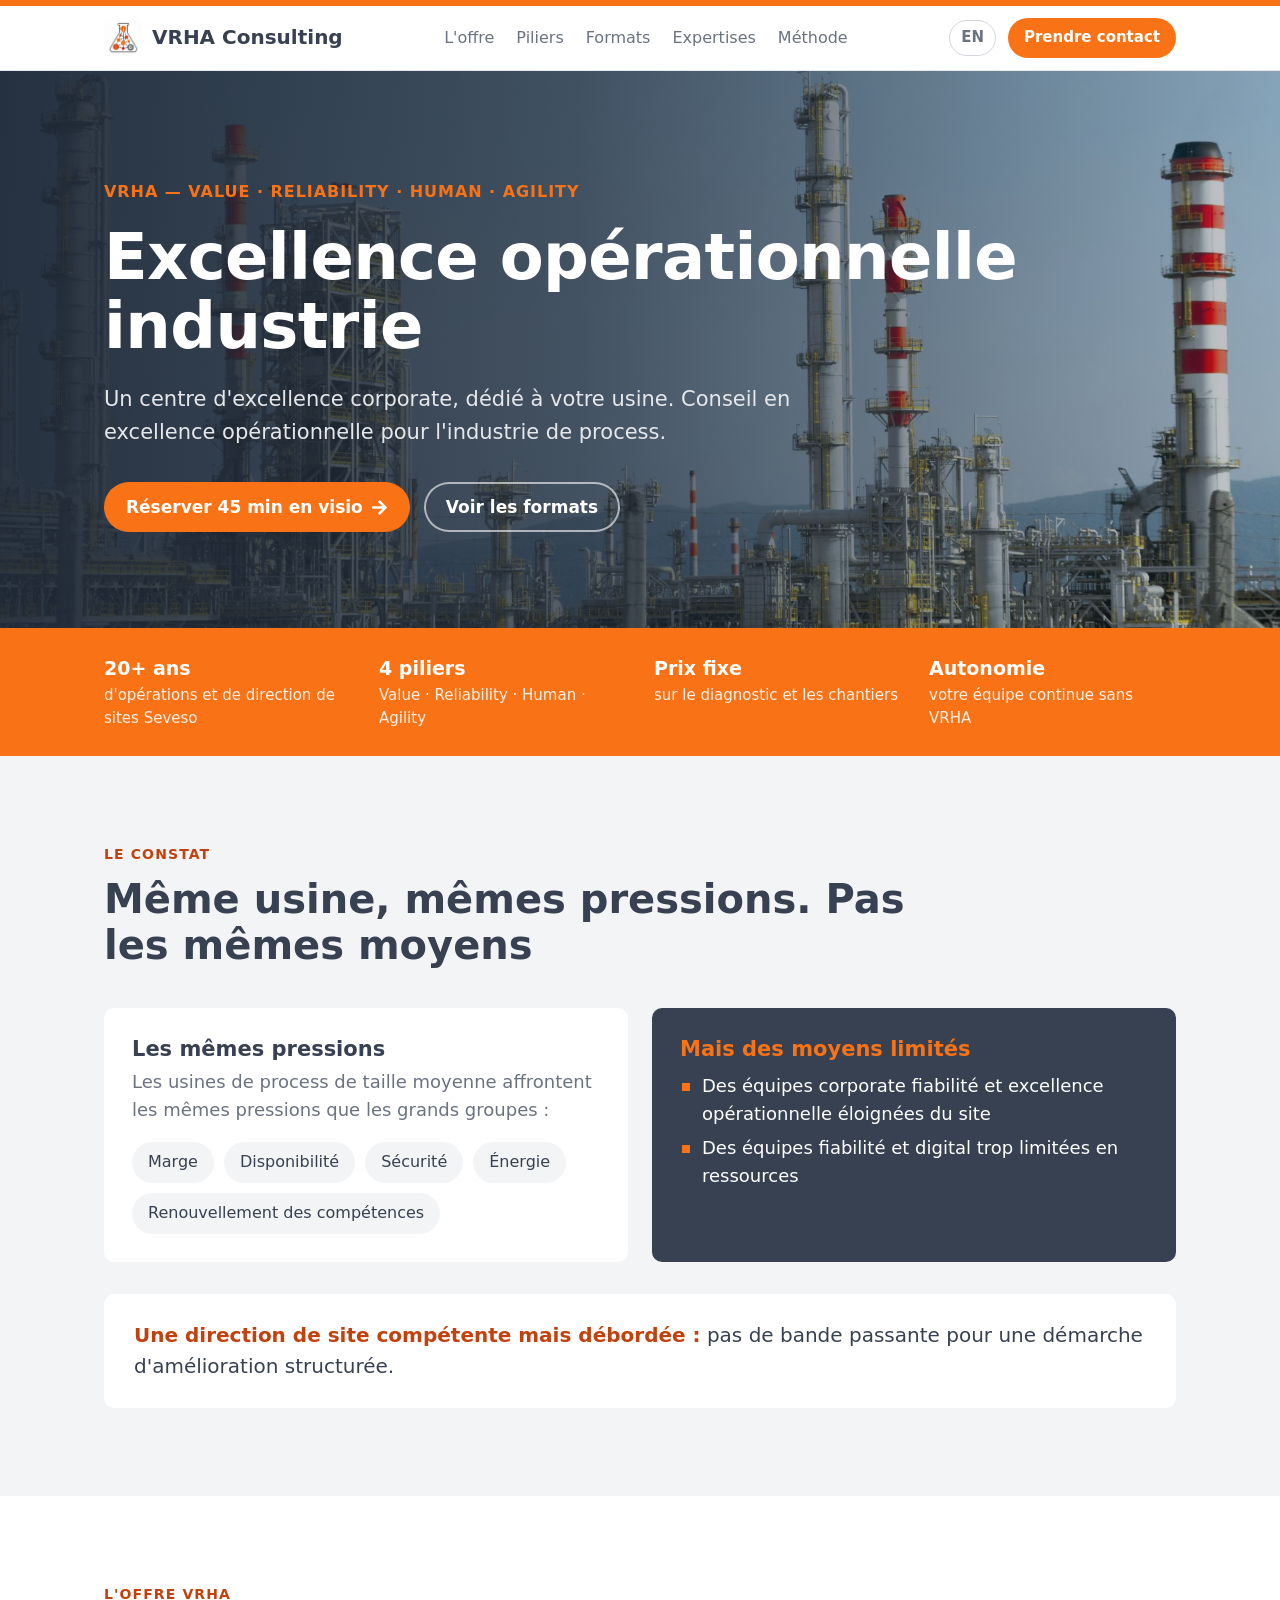
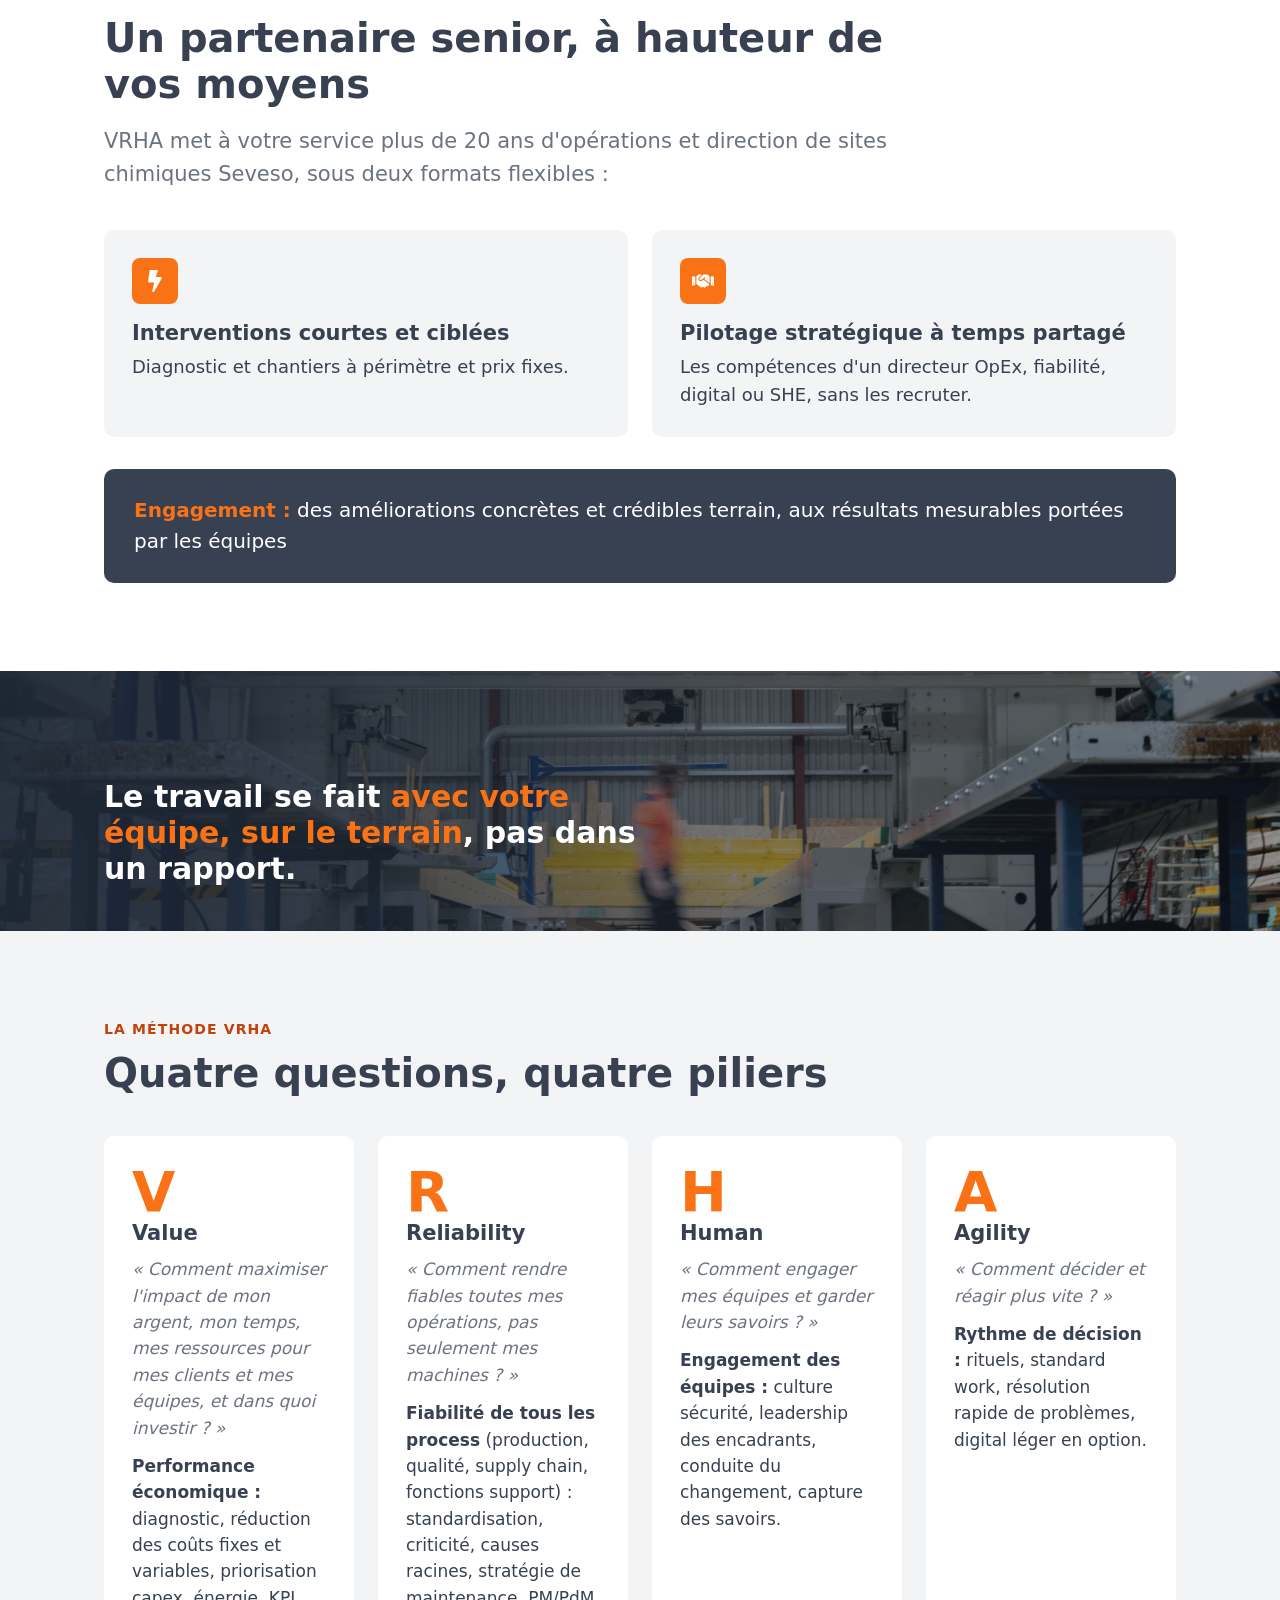
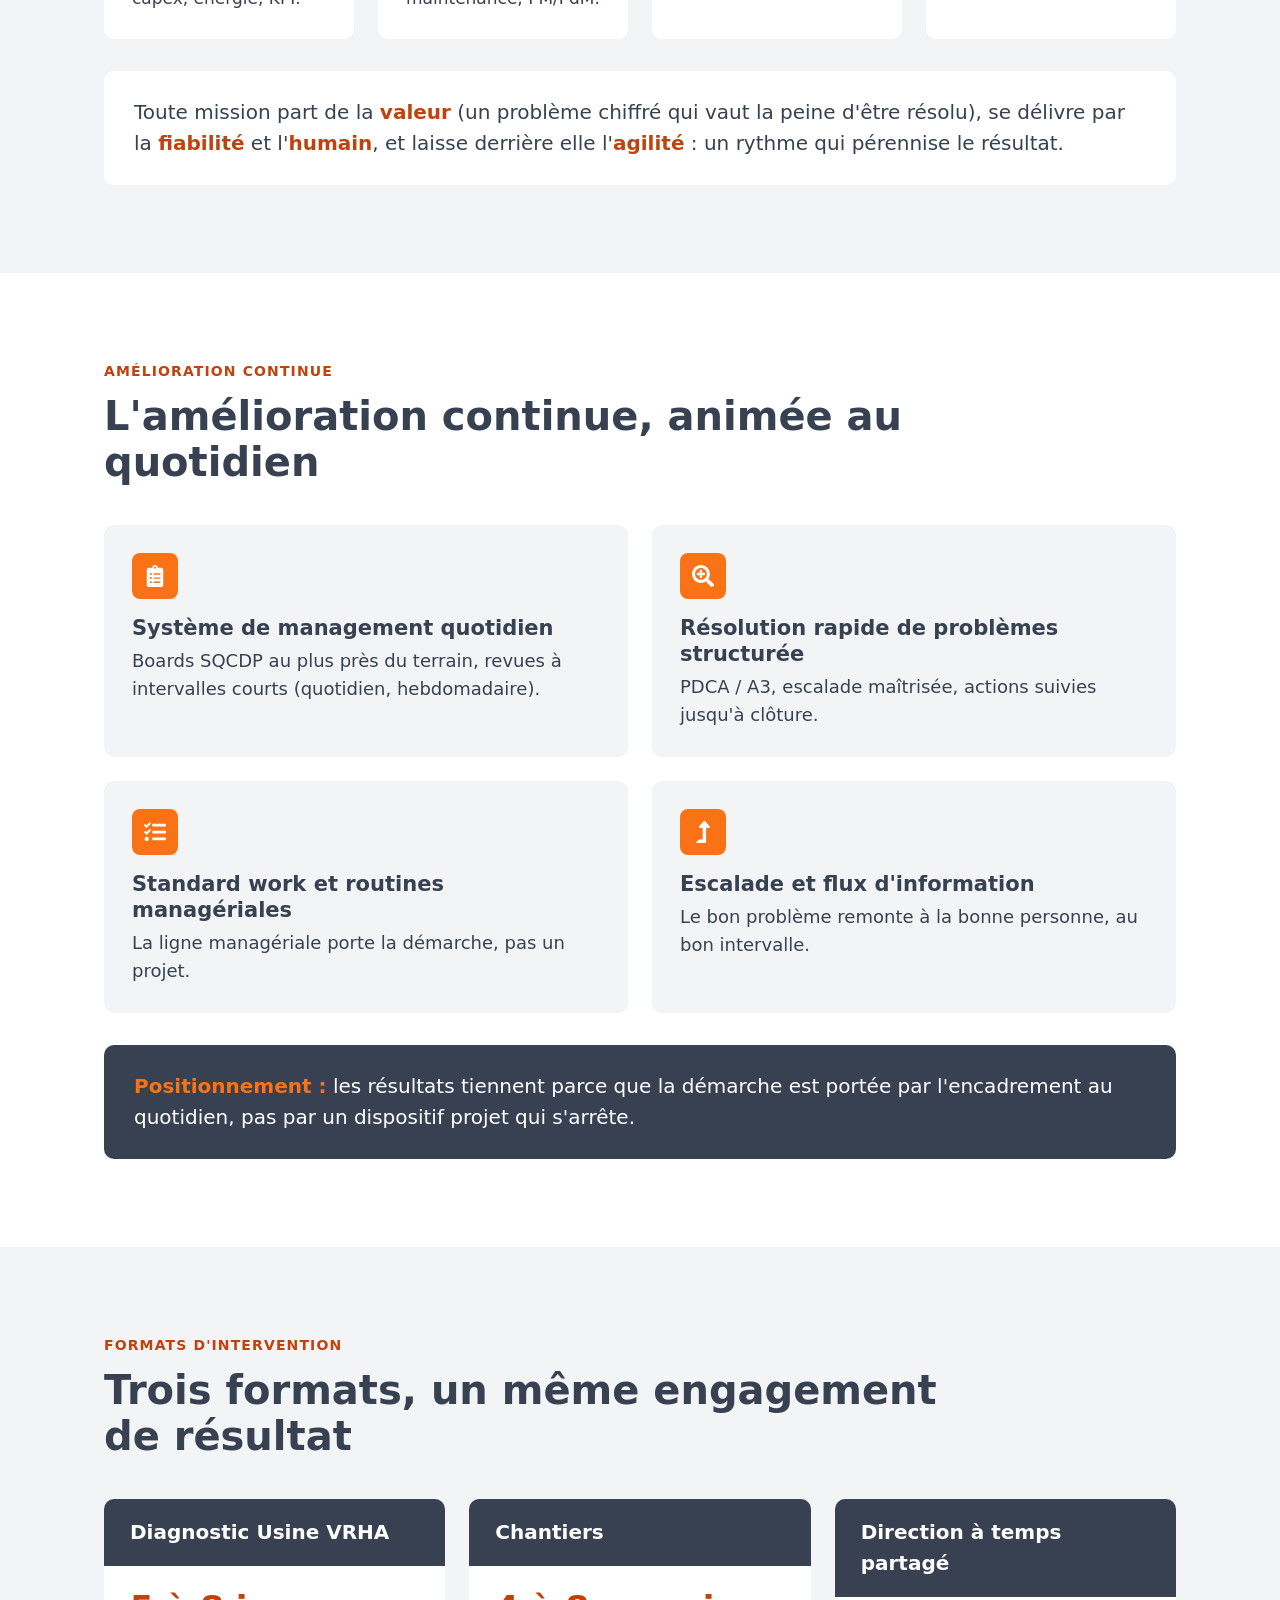
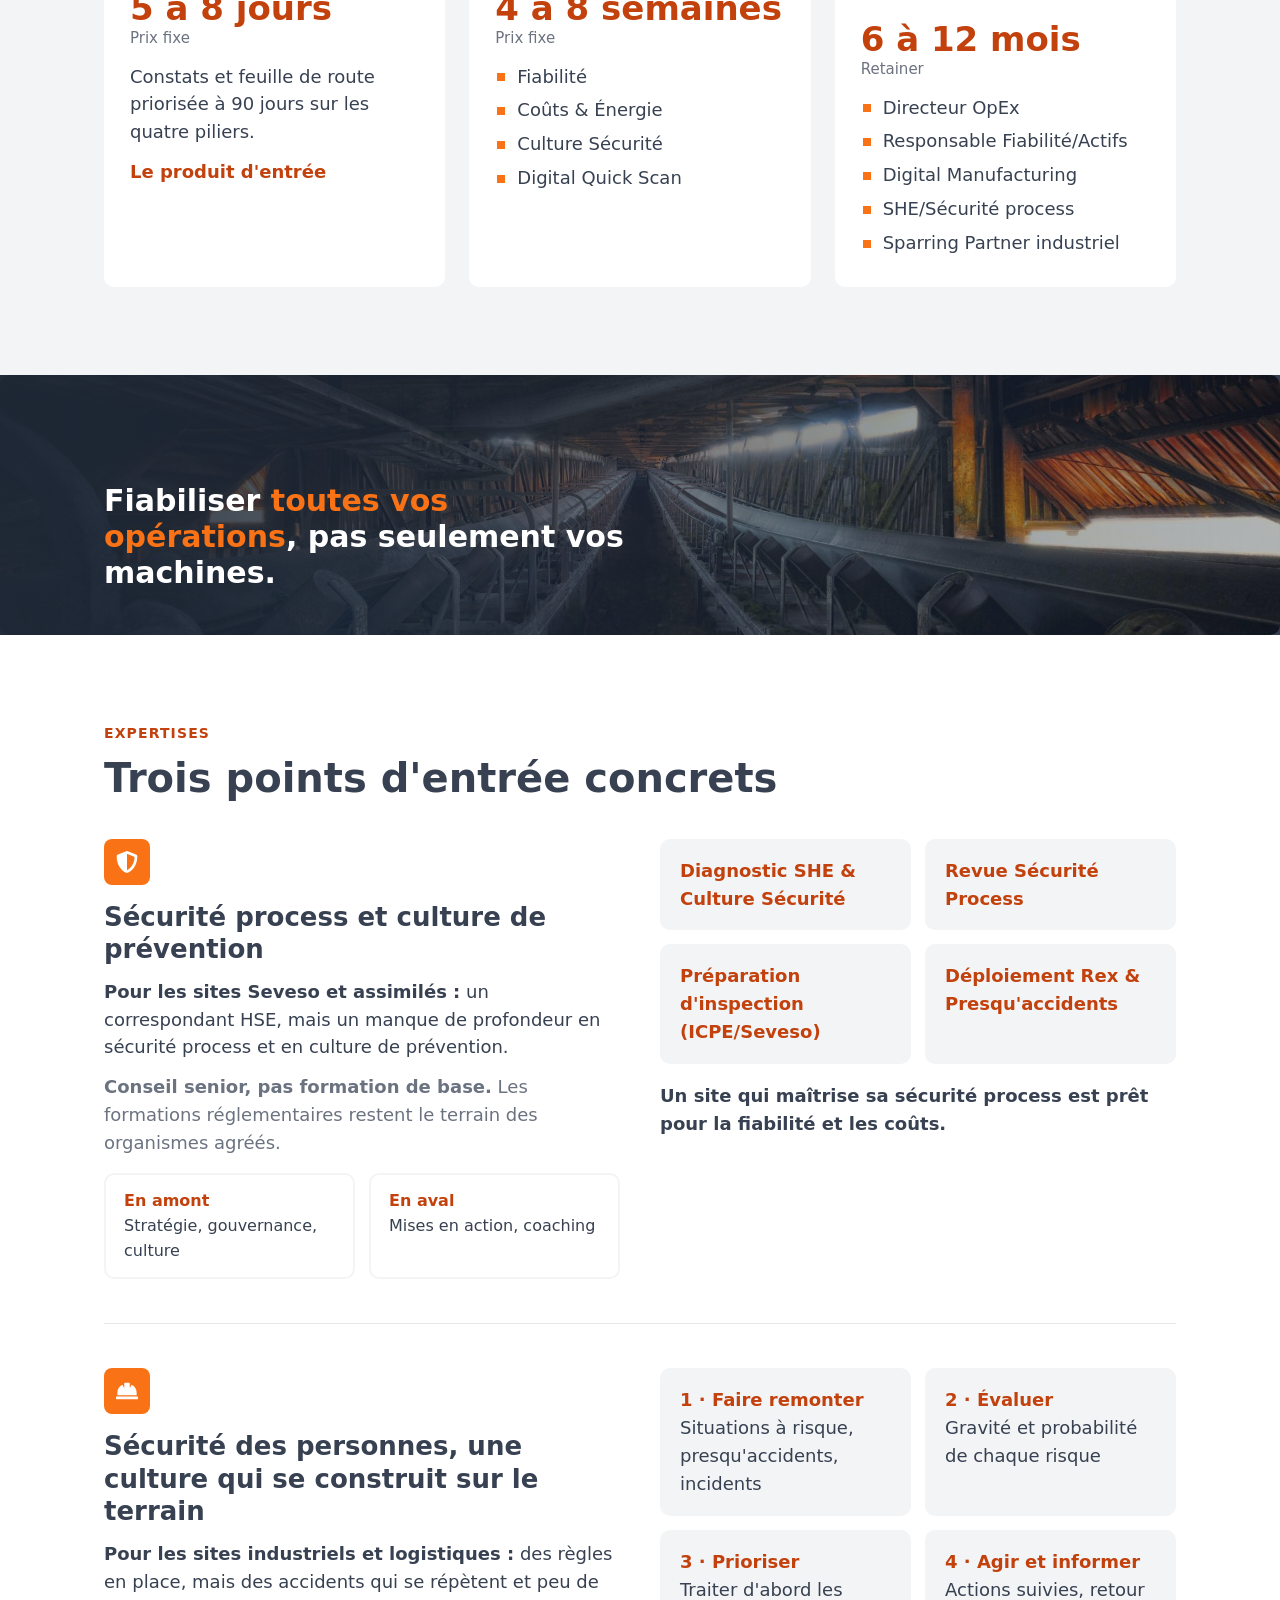
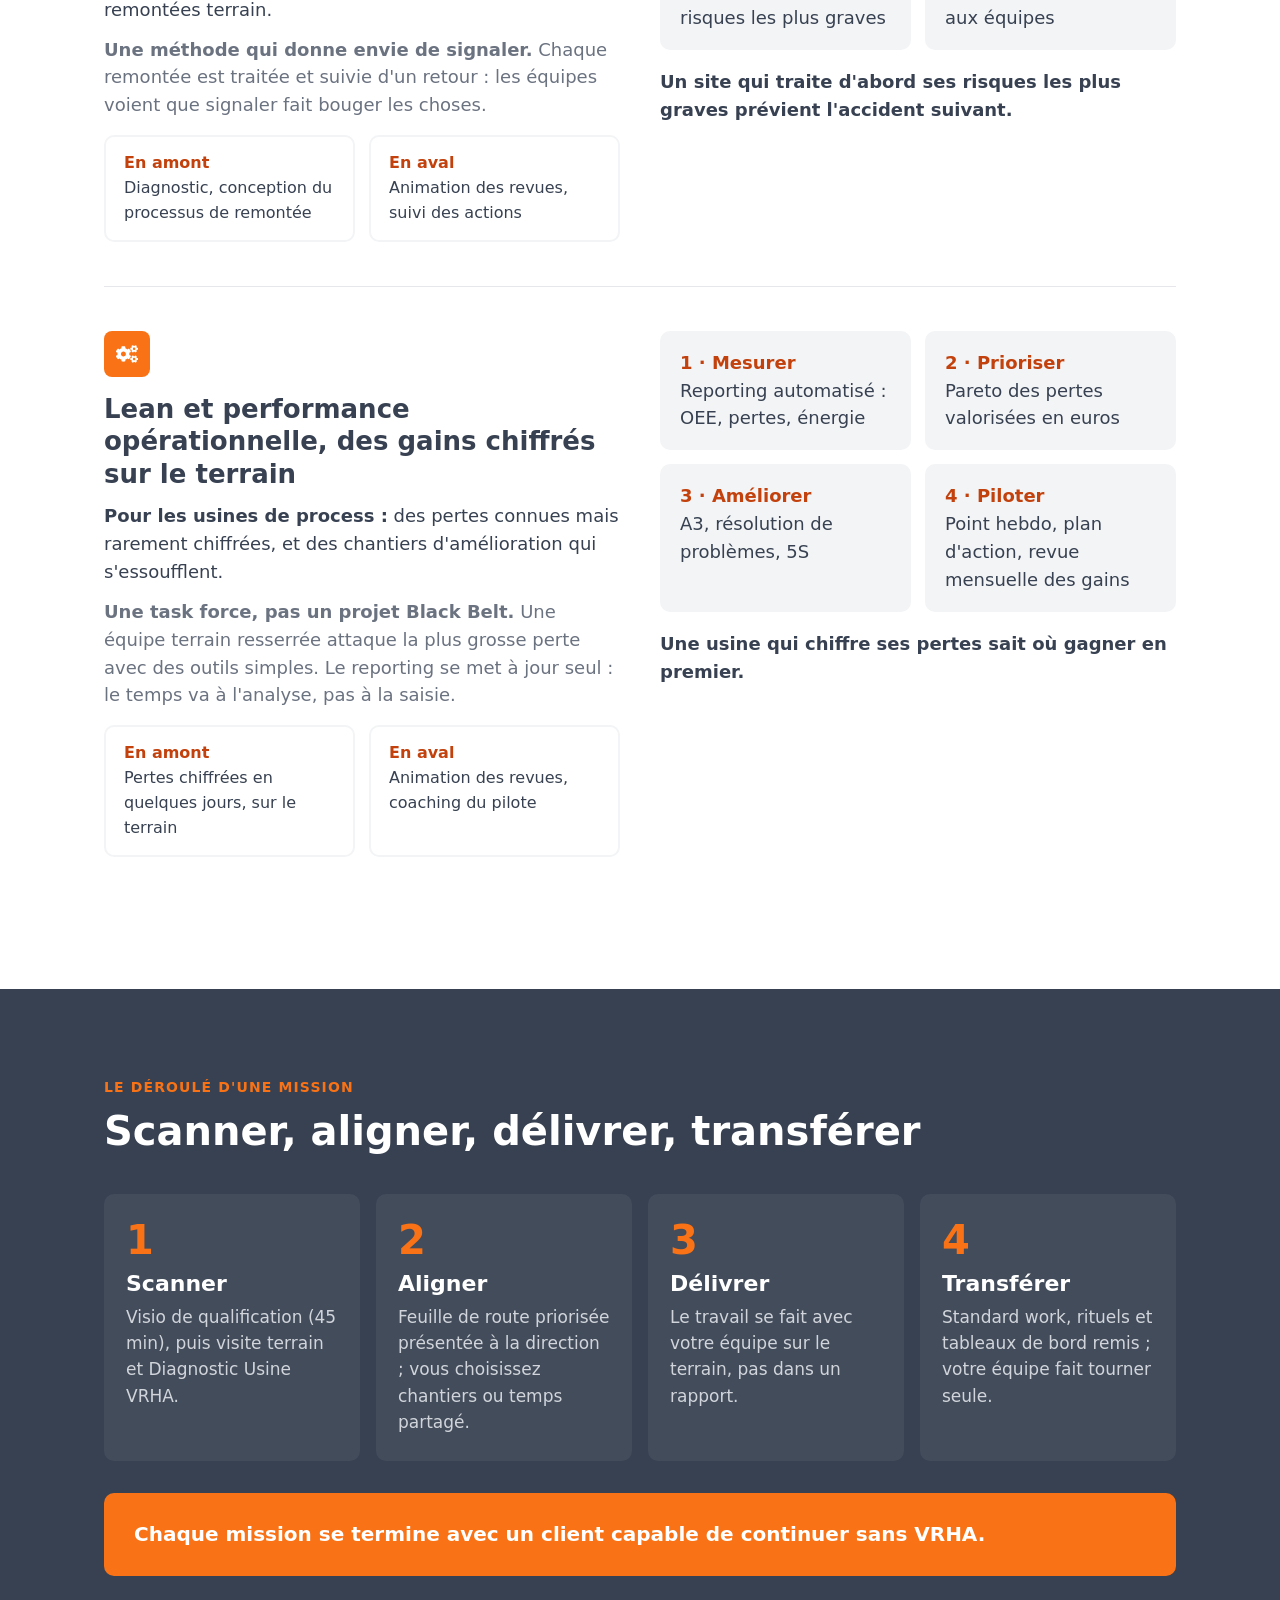
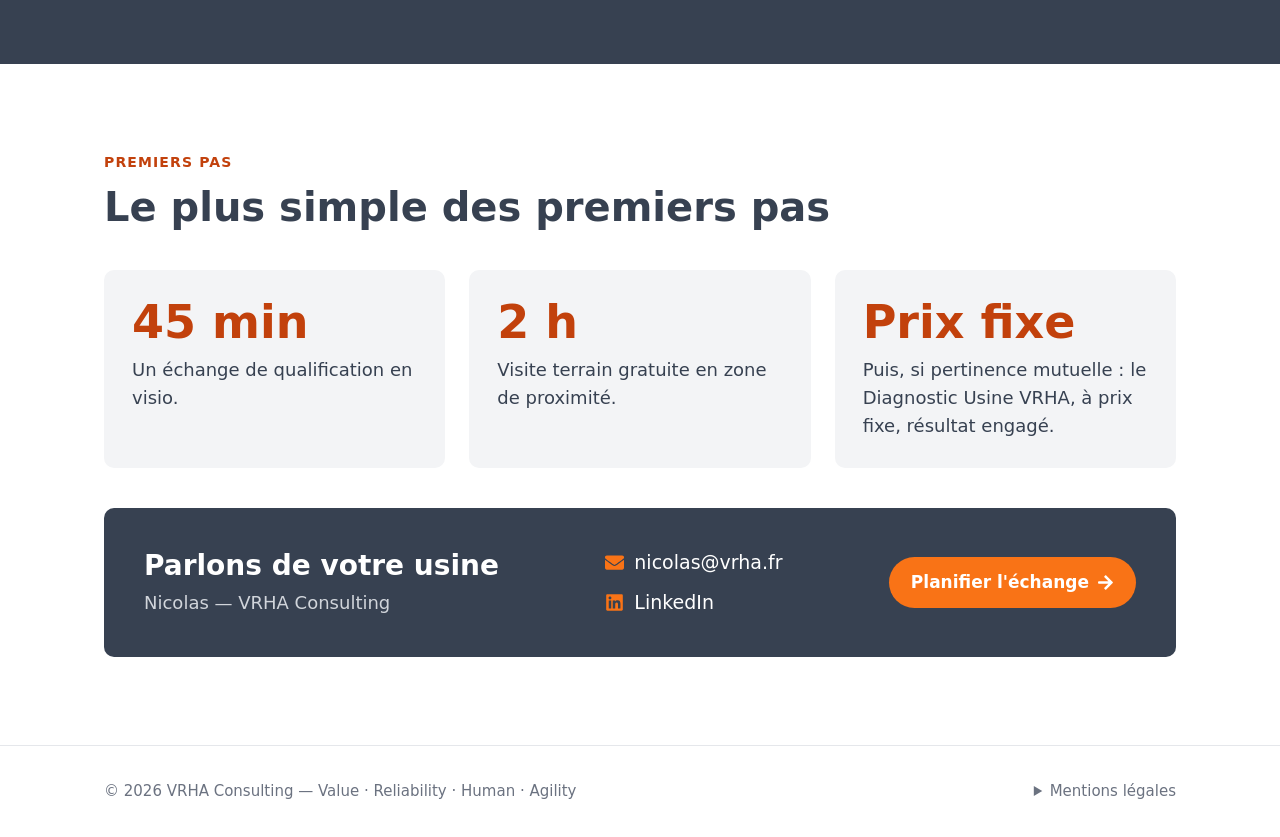
==== commit 545c55d7: "Revise callout text and Value card description Updated the text in the callout section and modified " ====
--- a/index.html
+++ b/index.html
@@ -31,7 +31,7 @@
       <a href="#expertises">Expertises</a>
       <a href="#mission">Méthode</a>
     </nav>
-    <div class="hdr-r"><a class="lang" href="en/" hreflang="en" lang="en">EN</a><a class="btn small header-cta" href="#contact">Prendre contact</a></div>
+    <div class="hdr-r"><a class="lang" href="en/" hreflang="en" lang="en">EN</a><a class="btn small header-cta" href="https://bookings.cloud.microsoft/book/VRHA1@vrha.fr/" target="_blank" rel="noopener">Prendre contact</a></div>
   </div>
 </header>
 
@@ -91,7 +91,7 @@
       <div class="card"><span class="ico"><svg stroke="currentColor" fill="currentColor" stroke-width="0" viewBox="0 0 320 512" aria-hidden="true" height="1em" width="1em" xmlns="http://www.w3.org/2000/svg"><path d="M296 160H180.6l42.6-129.8C227.2 15 215.7 0 200 0H56C44 0 33.8 8.9 32.2 20.8l-32 240C-1.7 275.2 9.5 288 24 288h118.7L96.6 482.5c-3.6 15.2 8 29.5 23.3 29.5 8.4 0 16.4-4.4 20.8-12l176-304c9.3-15.9-2.2-36-20.7-36z"></path></svg></span><h3>Interventions courtes et ciblées</h3><p>Diagnostic et chantiers à périmètre et prix fixes.</p></div>
       <div class="card"><span class="ico"><svg stroke="currentColor" fill="currentColor" stroke-width="0" viewBox="0 0 640 512" aria-hidden="true" height="1em" width="1em" xmlns="http://www.w3.org/2000/svg"><path d="M434.7 64h-85.9c-8 0-15.7 3-21.6 8.4l-98.3 90c-.1.1-.2.3-.3.4-16.6 15.6-16.3 40.5-2.1 56 12.7 13.9 39.4 17.6 56.1 2.7.1-.1.3-.1.4-.2l79.9-73.2c6.5-5.9 16.7-5.5 22.6 1 6 6.5 5.5 16.6-1 22.6l-26.1 23.9L504 313.8c2.9 2.4 5.5 5 7.9 7.7V128l-54.6-54.6c-5.9-6-14.1-9.4-22.6-9.4zM544 128.2v223.9c0 17.7 14.3 32 32 32h64V128.2h-96zm48 223.9c-8.8 0-16-7.2-16-16s7.2-16 16-16 16 7.2 16 16-7.2 16-16 16zM0 384h64c17.7 0 32-14.3 32-32V128.2H0V384zm48-63.9c8.8 0 16 7.2 16 16s-7.2 16-16 16-16-7.2-16-16c0-8.9 7.2-16 16-16zm435.9 18.6L334.6 217.5l-30 27.5c-29.7 27.1-75.2 24.5-101.7-4.4-26.9-29.4-24.8-74.9 4.4-101.7L289.1 64h-83.8c-8.5 0-16.6 3.4-22.6 9.4L128 128v223.9h18.3l90.5 81.9c27.4 22.3 67.7 18.1 90-9.3l.2-.2 17.9 15.5c15.9 13 39.4 10.5 52.3-5.4l31.4-38.6 5.4 4.4c13.7 11.1 33.9 9.1 45-4.7l9.5-11.7c11.2-13.8 9.1-33.9-4.6-45.1z"></path></svg></span><h3>Pilotage stratégique à temps partagé</h3><p>Les compétences d'un directeur OpEx, fiabilité, digital ou SHE, sans les recruter.</p></div>
     </div>
-    <p class="callout"><b>Engagement :</b> des améliorations concrètes et crédibles terrain, aux résultats mesurables. Le digital est un outil d'optimisation, jamais un prérequis.</p>
+    <p class="callout"><b>Engagement :</b> des améliorations concrètes et crédibles terrain, aux résultats mesurables portées par les équipes</p>
   </div>
 </section>
 
@@ -102,7 +102,7 @@
     <p class="kicker">La méthode VRHA</p>
     <h2>Quatre questions, quatre piliers</h2>
     <div class="grid g4">
-      <div class="card pillar"><div class="letter">V</div><h3>Value</h3><p class="q">«&nbsp;Où mon argent, mon temps, mes ressources partent-ils, et dans quoi investir&nbsp;?&nbsp;»</p><p><b>Performance économique :</b> diagnostic, réduction des coûts fixes et variables, priorisation capex, énergie, KPI.</p></div>
+      <div class="card pillar"><div class="letter">V</div><h3>Value</h3><p class="q">«&nbsp;Comment maximiser l'impact de mon argent, mon temps, mes ressources pour mes clients et mes équipes, et dans quoi investir&nbsp;?&nbsp;»</p><p><b>Performance économique :</b> diagnostic, réduction des coûts fixes et variables, priorisation capex, énergie, KPI.</p></div>
       <div class="card pillar"><div class="letter">R</div><h3>Reliability</h3><p class="q">«&nbsp;Comment rendre fiables toutes mes opérations, pas seulement mes machines&nbsp;?&nbsp;»</p><p><b>Fiabilité de tous les process</b> (production, qualité, supply chain, fonctions support) : standardisation, criticité, causes racines, stratégie de maintenance, PM/PdM.</p></div>
       <div class="card pillar"><div class="letter">H</div><h3>Human</h3><p class="q">«&nbsp;Comment engager mes équipes et garder leurs savoirs&nbsp;?&nbsp;»</p><p><b>Engagement des équipes :</b> culture sécurité, leadership des encadrants, conduite du changement, capture des savoirs.</p></div>
       <div class="card pillar"><div class="letter">A</div><h3>Agility</h3><p class="q">«&nbsp;Comment décider et réagir plus vite&nbsp;?&nbsp;»</p><p><b>Rythme de décision :</b> rituels, standard work, résolution rapide de problèmes, digital léger en option.</p></div>
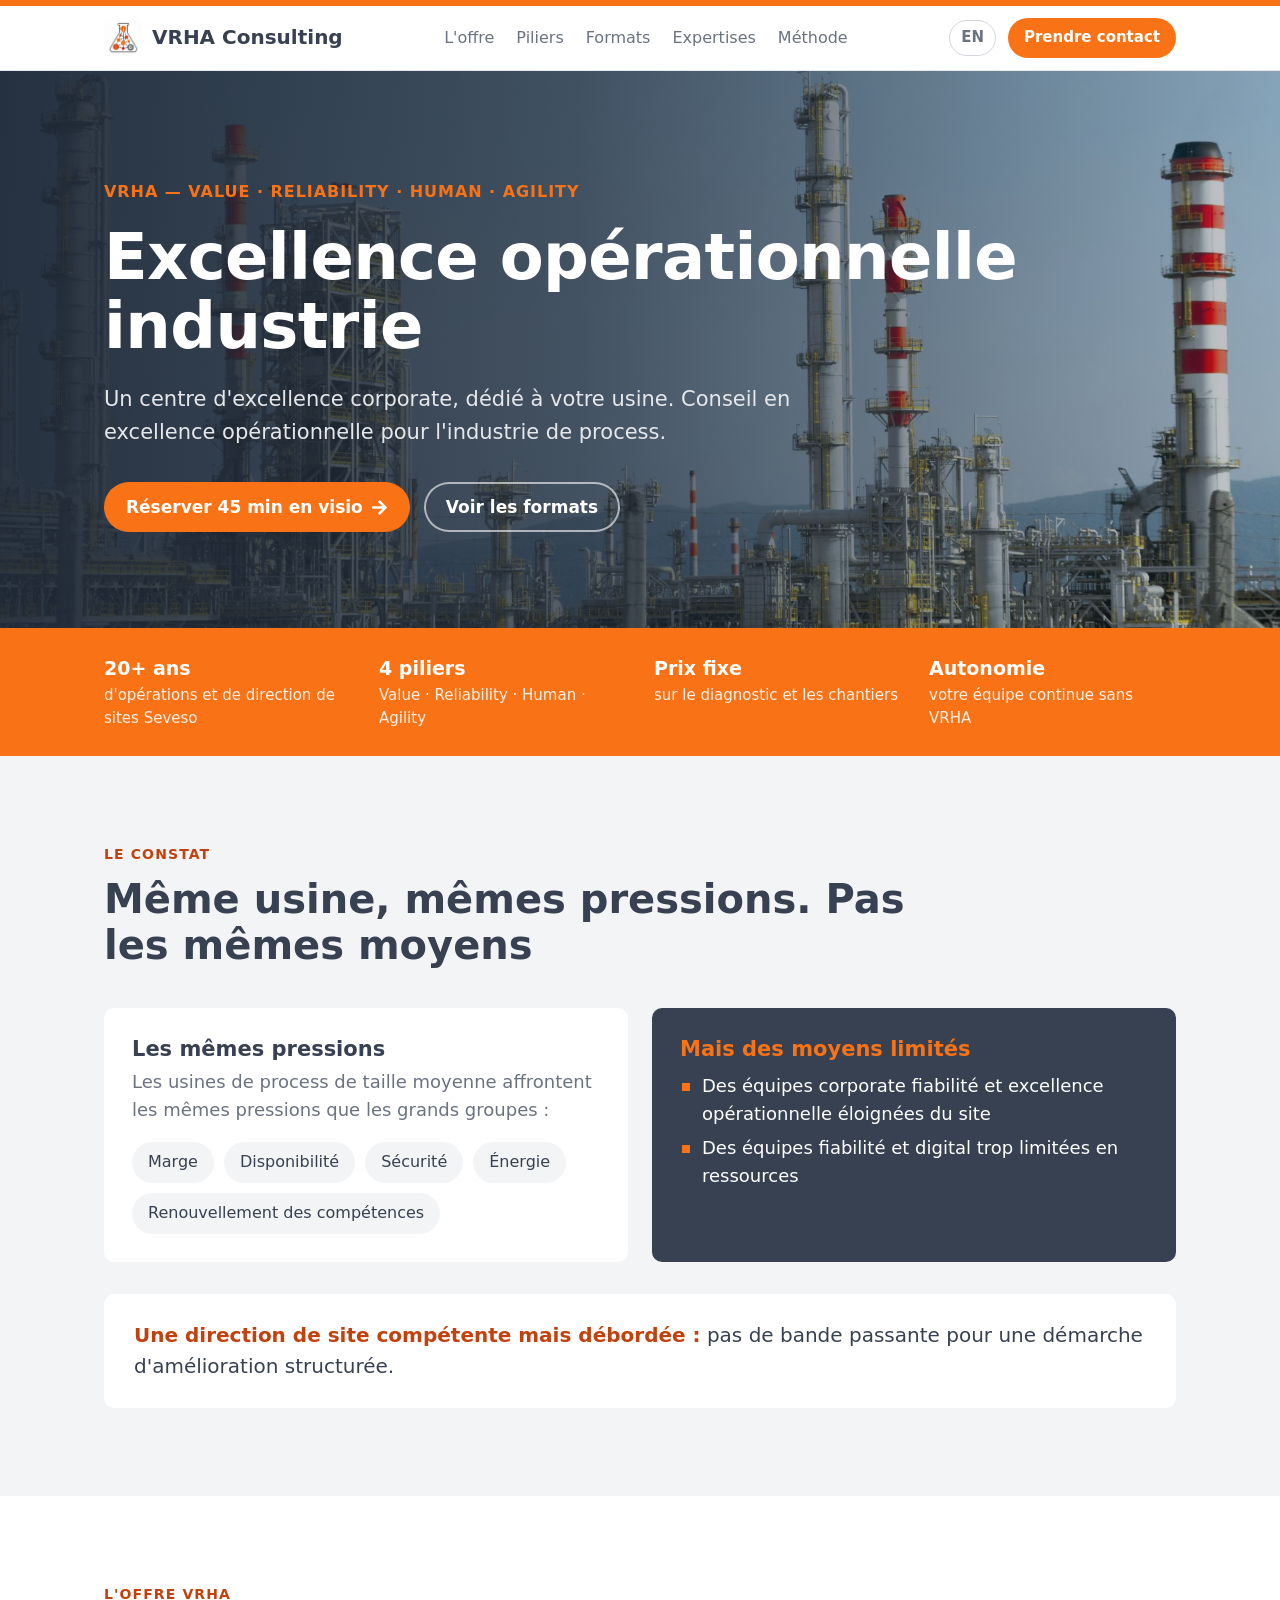
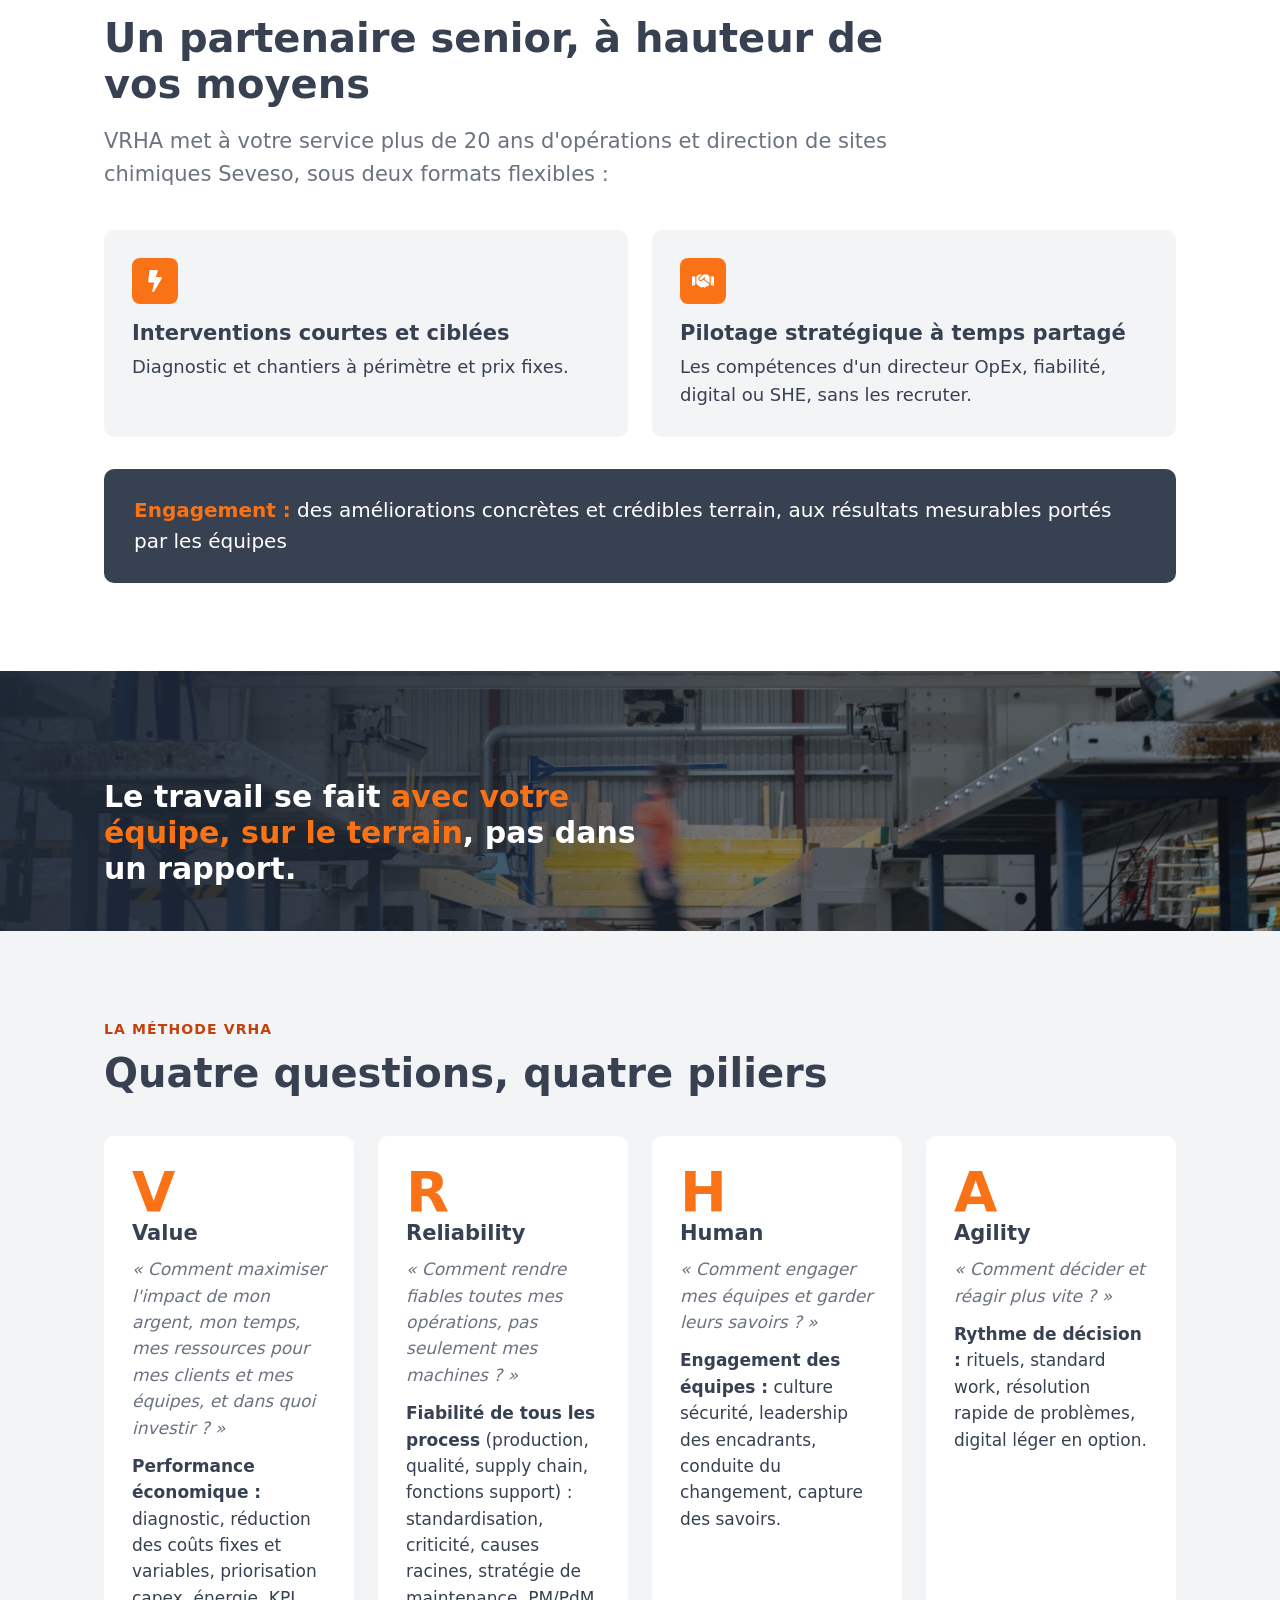
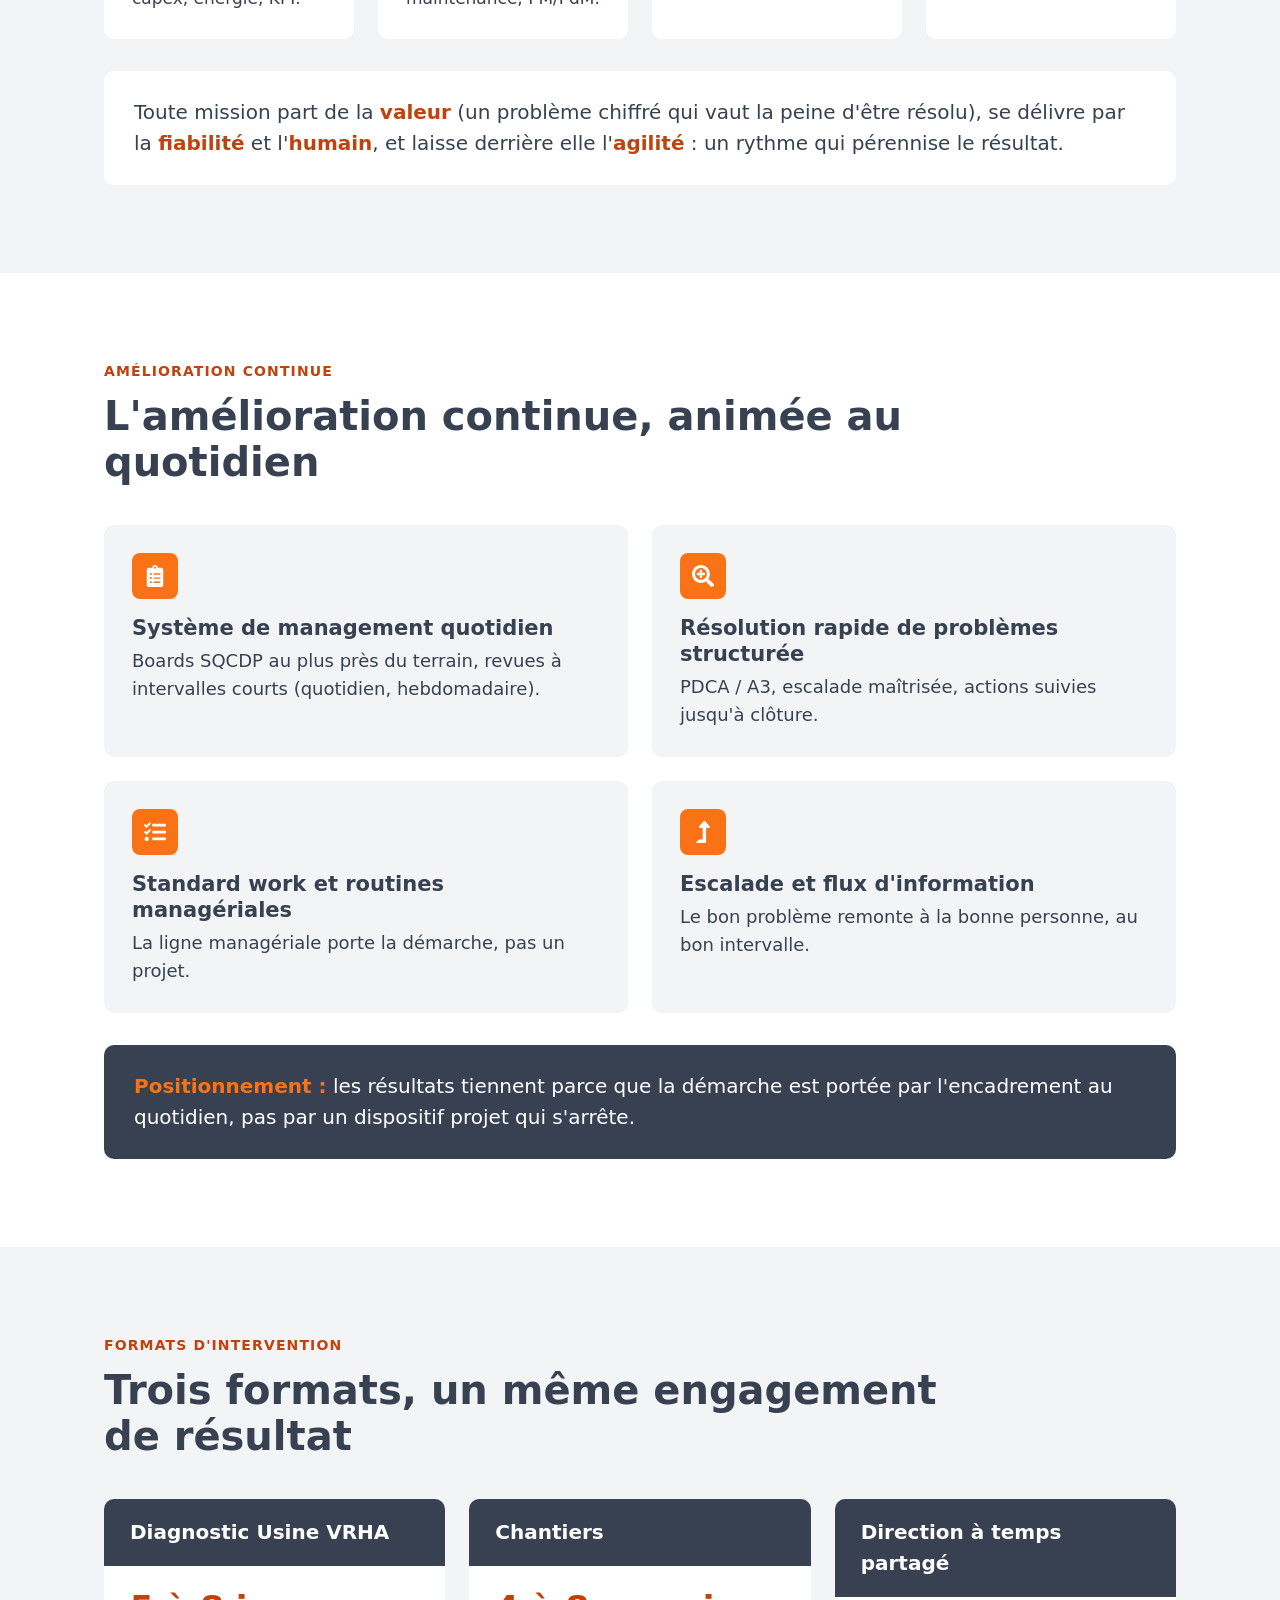
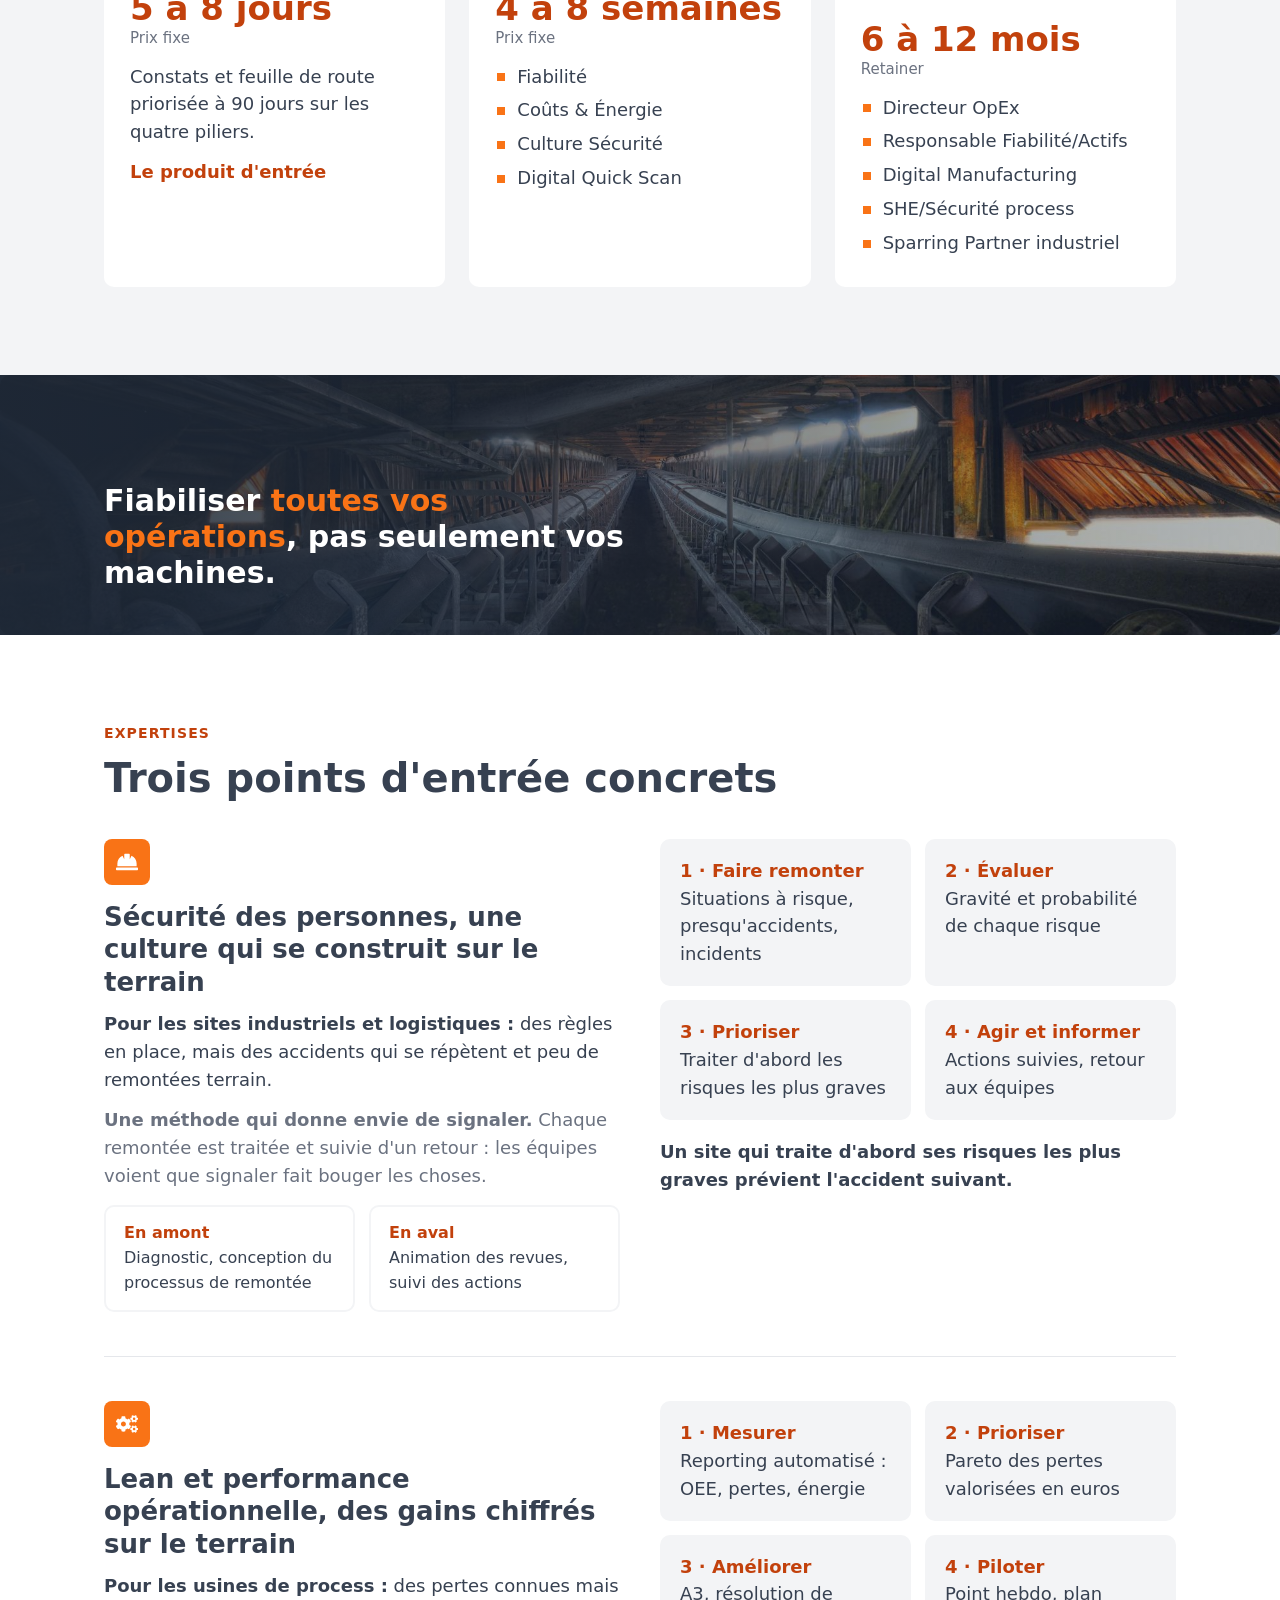
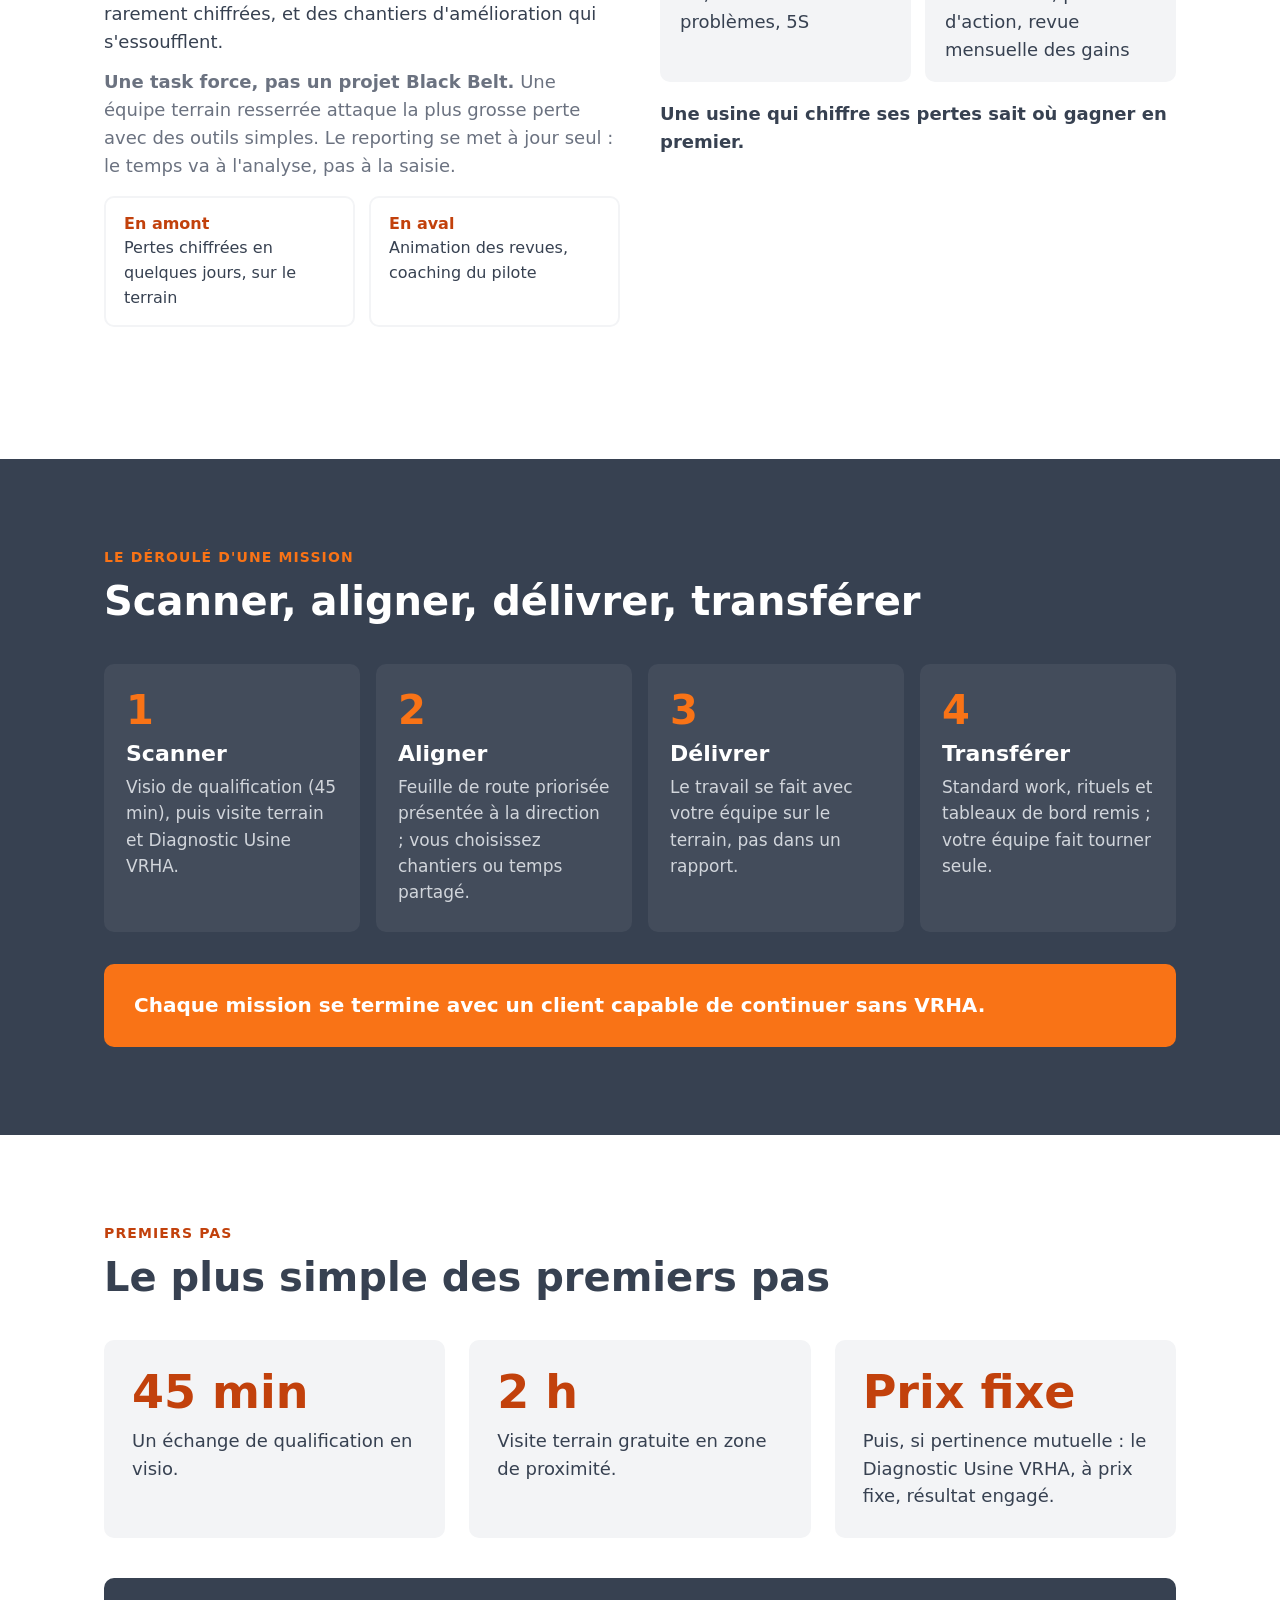
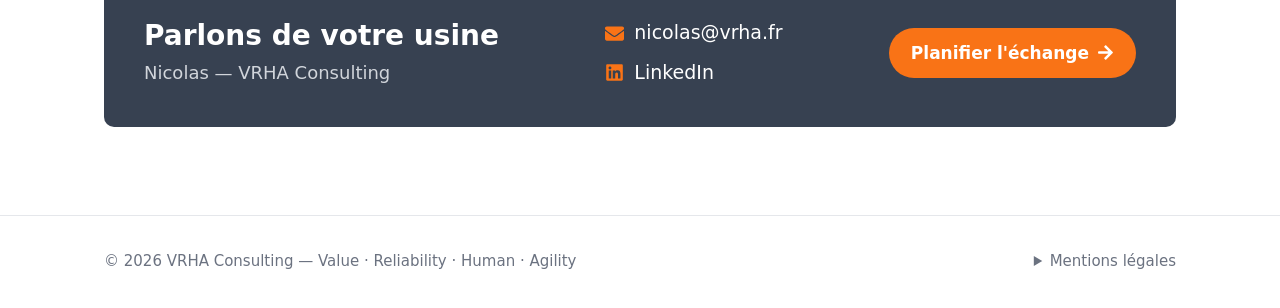
==== commit 42872f80: "Fix engagement statement in index.html Updated engagement statement for clarity and corrected gramma" ====
--- a/index.html
+++ b/index.html
@@ -91,7 +91,7 @@
       <div class="card"><span class="ico"><svg stroke="currentColor" fill="currentColor" stroke-width="0" viewBox="0 0 320 512" aria-hidden="true" height="1em" width="1em" xmlns="http://www.w3.org/2000/svg"><path d="M296 160H180.6l42.6-129.8C227.2 15 215.7 0 200 0H56C44 0 33.8 8.9 32.2 20.8l-32 240C-1.7 275.2 9.5 288 24 288h118.7L96.6 482.5c-3.6 15.2 8 29.5 23.3 29.5 8.4 0 16.4-4.4 20.8-12l176-304c9.3-15.9-2.2-36-20.7-36z"></path></svg></span><h3>Interventions courtes et ciblées</h3><p>Diagnostic et chantiers à périmètre et prix fixes.</p></div>
       <div class="card"><span class="ico"><svg stroke="currentColor" fill="currentColor" stroke-width="0" viewBox="0 0 640 512" aria-hidden="true" height="1em" width="1em" xmlns="http://www.w3.org/2000/svg"><path d="M434.7 64h-85.9c-8 0-15.7 3-21.6 8.4l-98.3 90c-.1.1-.2.3-.3.4-16.6 15.6-16.3 40.5-2.1 56 12.7 13.9 39.4 17.6 56.1 2.7.1-.1.3-.1.4-.2l79.9-73.2c6.5-5.9 16.7-5.5 22.6 1 6 6.5 5.5 16.6-1 22.6l-26.1 23.9L504 313.8c2.9 2.4 5.5 5 7.9 7.7V128l-54.6-54.6c-5.9-6-14.1-9.4-22.6-9.4zM544 128.2v223.9c0 17.7 14.3 32 32 32h64V128.2h-96zm48 223.9c-8.8 0-16-7.2-16-16s7.2-16 16-16 16 7.2 16 16-7.2 16-16 16zM0 384h64c17.7 0 32-14.3 32-32V128.2H0V384zm48-63.9c8.8 0 16 7.2 16 16s-7.2 16-16 16-16-7.2-16-16c0-8.9 7.2-16 16-16zm435.9 18.6L334.6 217.5l-30 27.5c-29.7 27.1-75.2 24.5-101.7-4.4-26.9-29.4-24.8-74.9 4.4-101.7L289.1 64h-83.8c-8.5 0-16.6 3.4-22.6 9.4L128 128v223.9h18.3l90.5 81.9c27.4 22.3 67.7 18.1 90-9.3l.2-.2 17.9 15.5c15.9 13 39.4 10.5 52.3-5.4l31.4-38.6 5.4 4.4c13.7 11.1 33.9 9.1 45-4.7l9.5-11.7c11.2-13.8 9.1-33.9-4.6-45.1z"></path></svg></span><h3>Pilotage stratégique à temps partagé</h3><p>Les compétences d'un directeur OpEx, fiabilité, digital ou SHE, sans les recruter.</p></div>
     </div>
-    <p class="callout"><b>Engagement :</b> des améliorations concrètes et crédibles terrain, aux résultats mesurables portées par les équipes</p>
+    <p class="callout"><b>Engagement :</b> des améliorations concrètes et crédibles terrain, aux résultats mesurables portés par les équipes</p>
   </div>
 </section>
 
@@ -143,25 +143,6 @@
   <div class="wrap">
     <p class="kicker">Expertises</p>
     <h2>Trois points d'entrée concrets</h2>
-
-    <div class="exp">
-      <div>
-        <span class="ico"><svg stroke="currentColor" fill="currentColor" stroke-width="0" viewBox="0 0 512 512" aria-hidden="true" height="1em" width="1em" xmlns="http://www.w3.org/2000/svg"><path d="M466.5 83.7l-192-80a48.15 48.15 0 0 0-36.9 0l-192 80C27.7 91.1 16 108.6 16 128c0 198.5 114.5 335.7 221.5 380.3 11.8 4.9 25.1 4.9 36.9 0C360.1 472.6 496 349.3 496 128c0-19.4-11.7-36.9-29.5-44.3zM256.1 446.3l-.1-381 175.9 73.3c-3.3 151.4-82.1 261.1-175.8 307.7z"></path></svg></span>
-        <h3>Sécurité process et culture de prévention</h3>
-        <p><b>Pour les sites Seveso et assimilés :</b> un correspondant HSE, mais un manque de profondeur en sécurité process et en culture de prévention.</p>
-        <p class="muted" style="margin-top:12px"><b>Conseil senior, pas formation de base.</b> Les formations réglementaires restent le terrain des organismes agréés.</p>
-        <div class="amav"><div><b>En amont</b>Stratégie, gouvernance, culture</div><div><b>En aval</b>Mises en action, coaching</div></div>
-      </div>
-      <div>
-        <div class="steps">
-          <div class="step"><b>Diagnostic SHE &amp; Culture Sécurité</b></div>
-          <div class="step"><b>Revue Sécurité Process</b></div>
-          <div class="step"><b>Préparation d'inspection (ICPE/Seveso)</b></div>
-          <div class="step"><b>Déploiement Rex &amp; Presqu'accidents</b></div>
-        </div>
-        <p class="out">Un site qui maîtrise sa sécurité process est prêt pour la fiabilité et les coûts.</p>
-      </div>
-    </div>
 
     <div class="exp">
       <div>
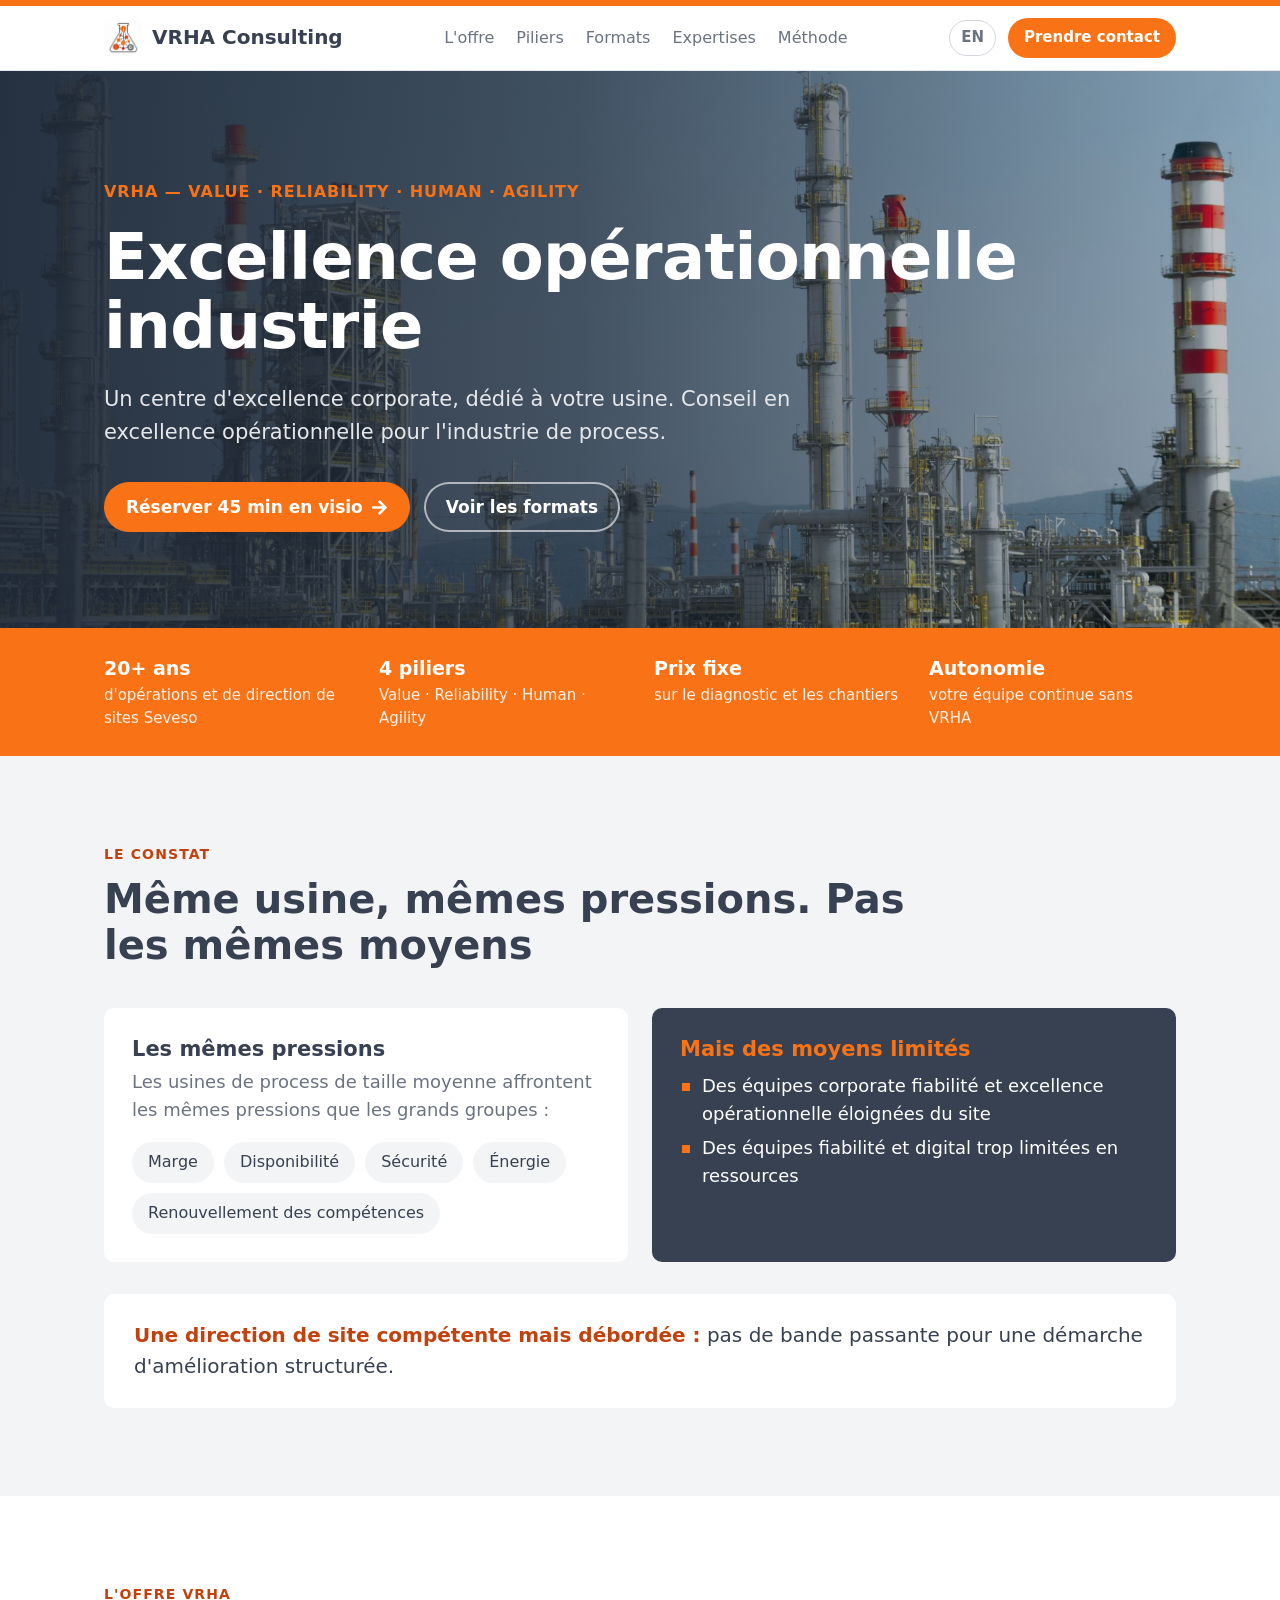
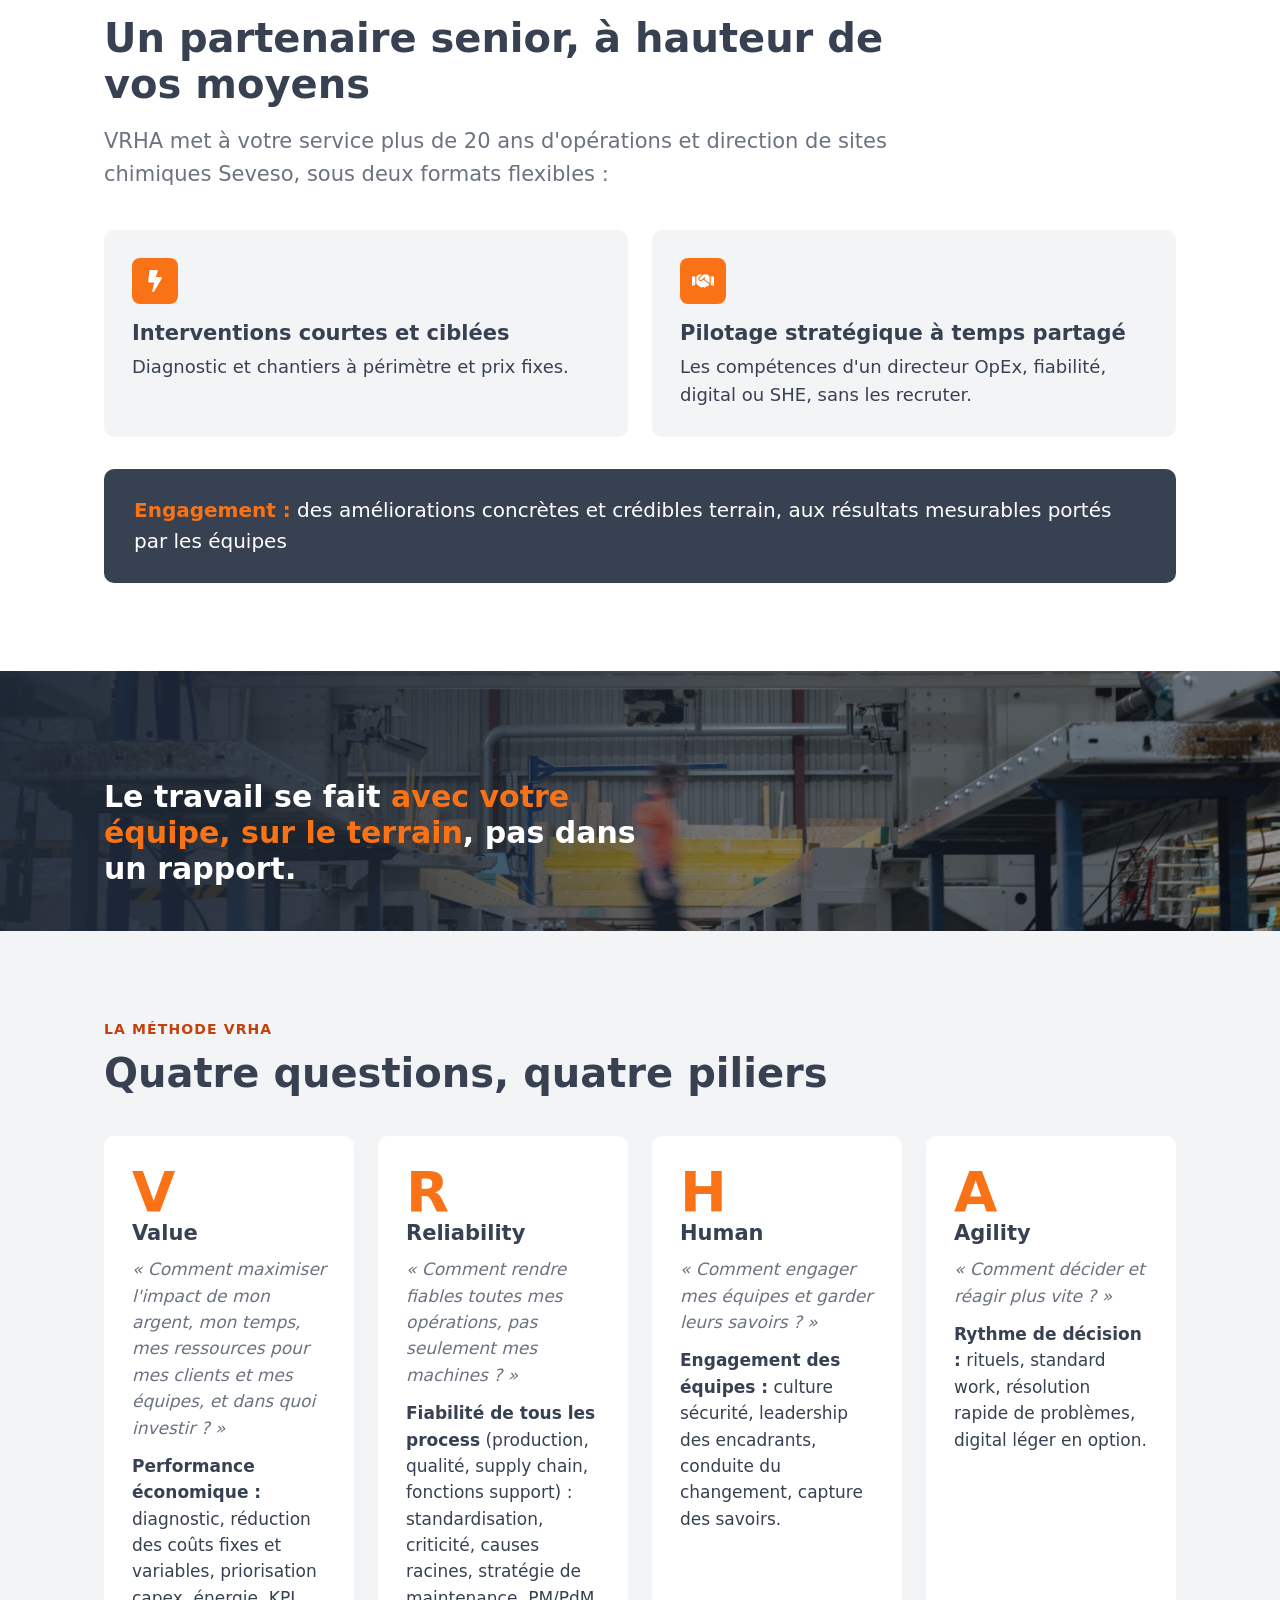
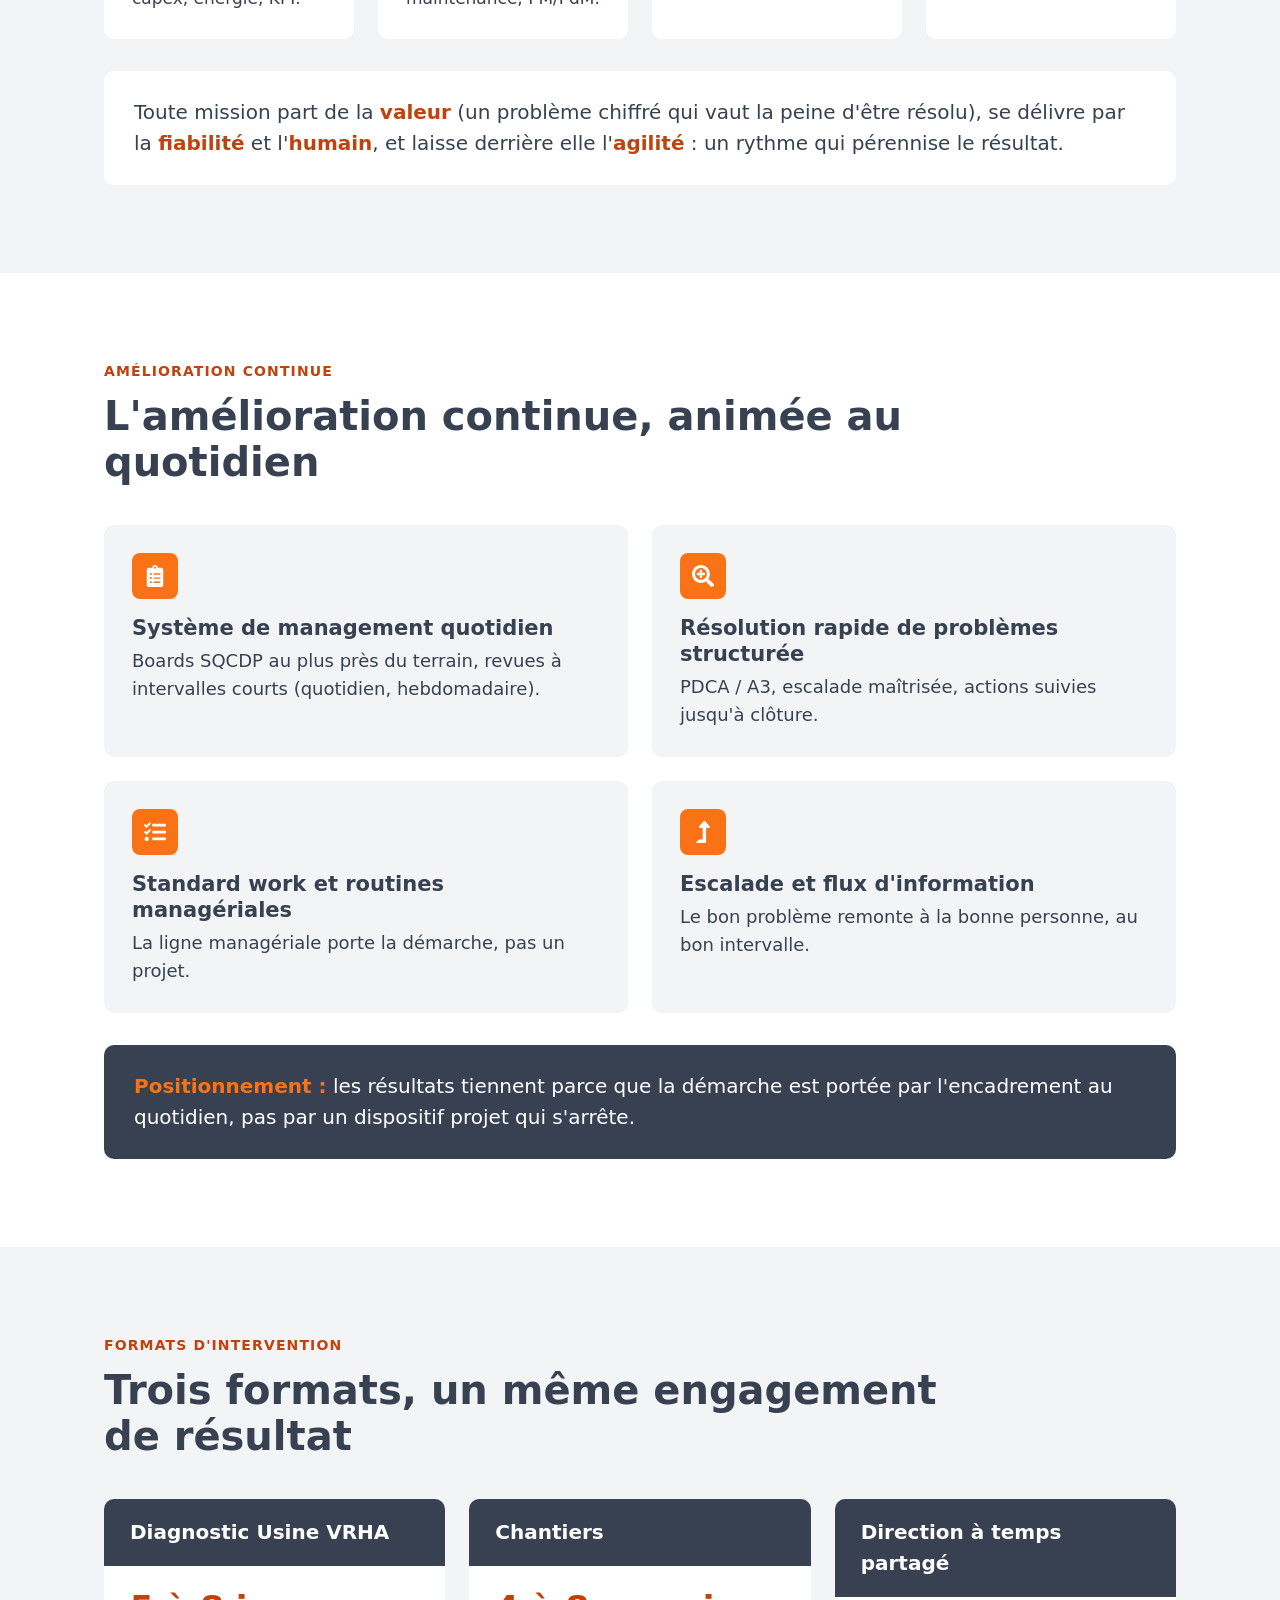
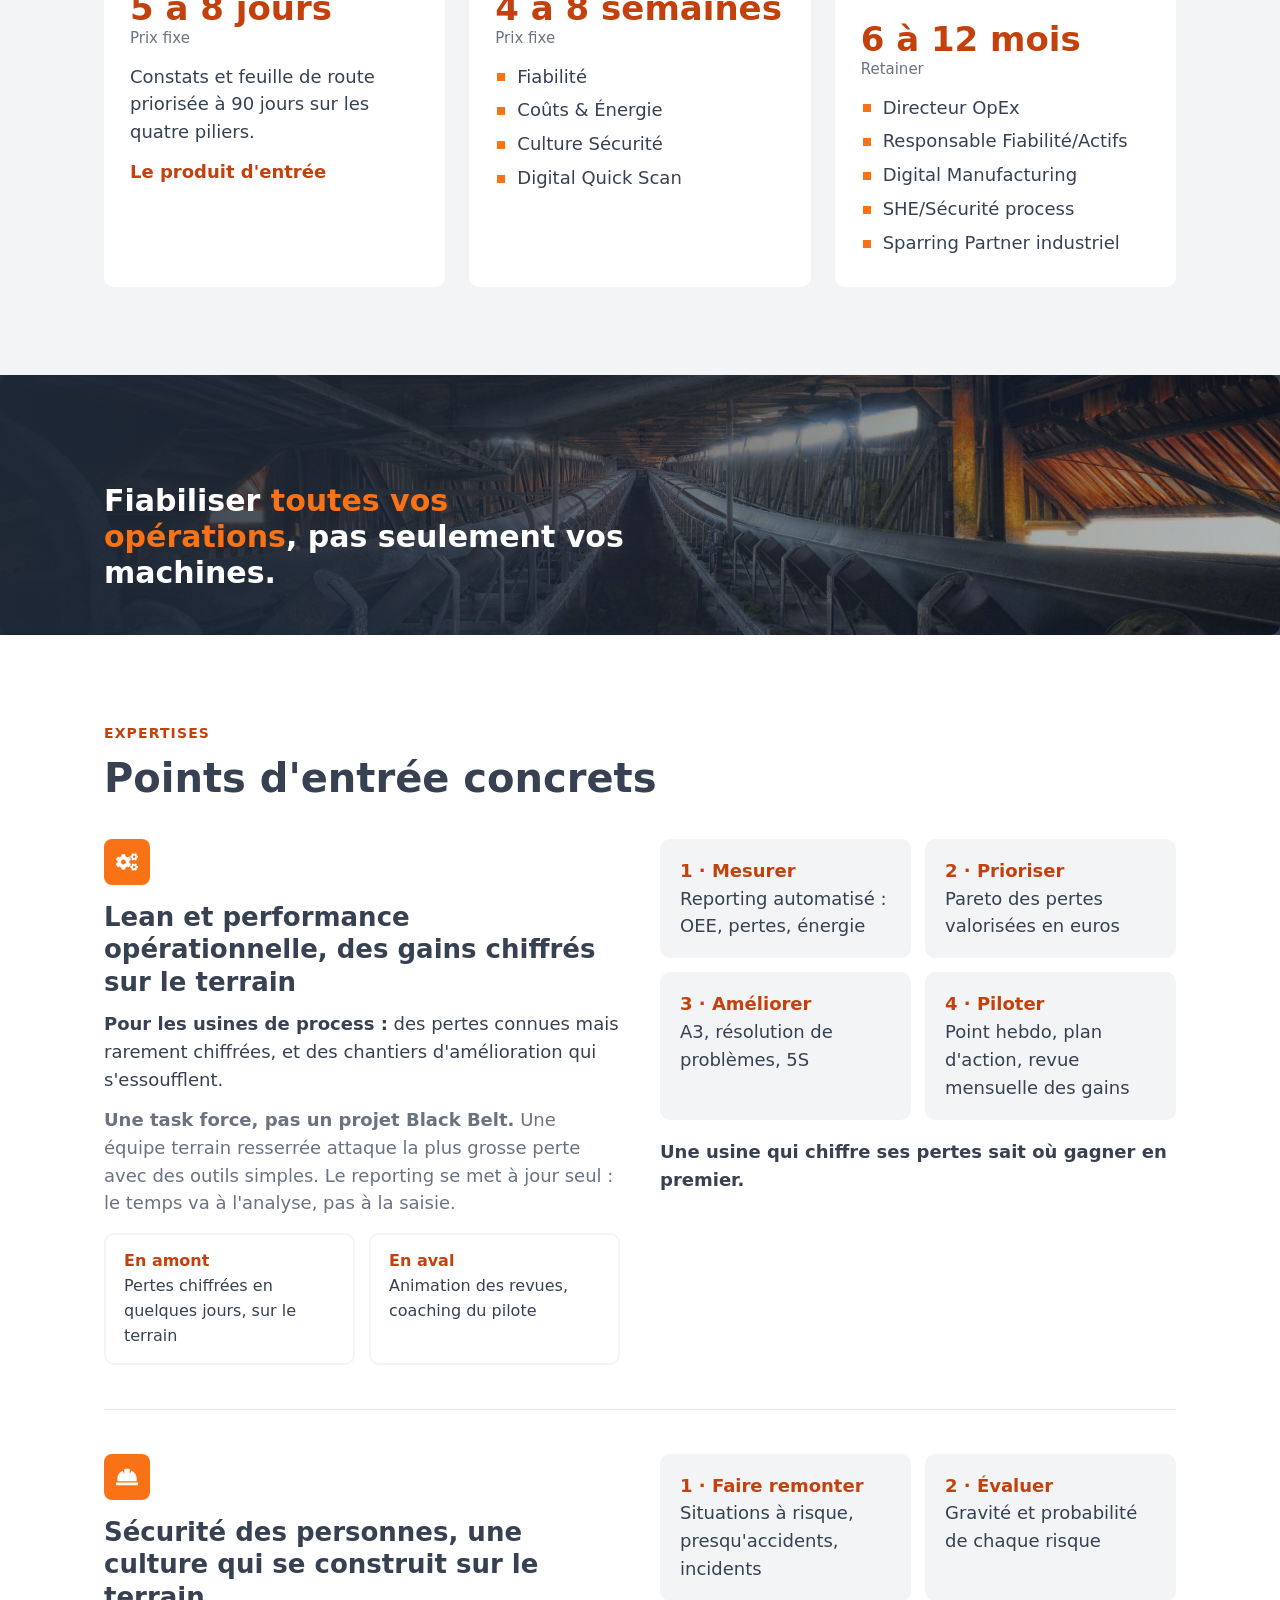
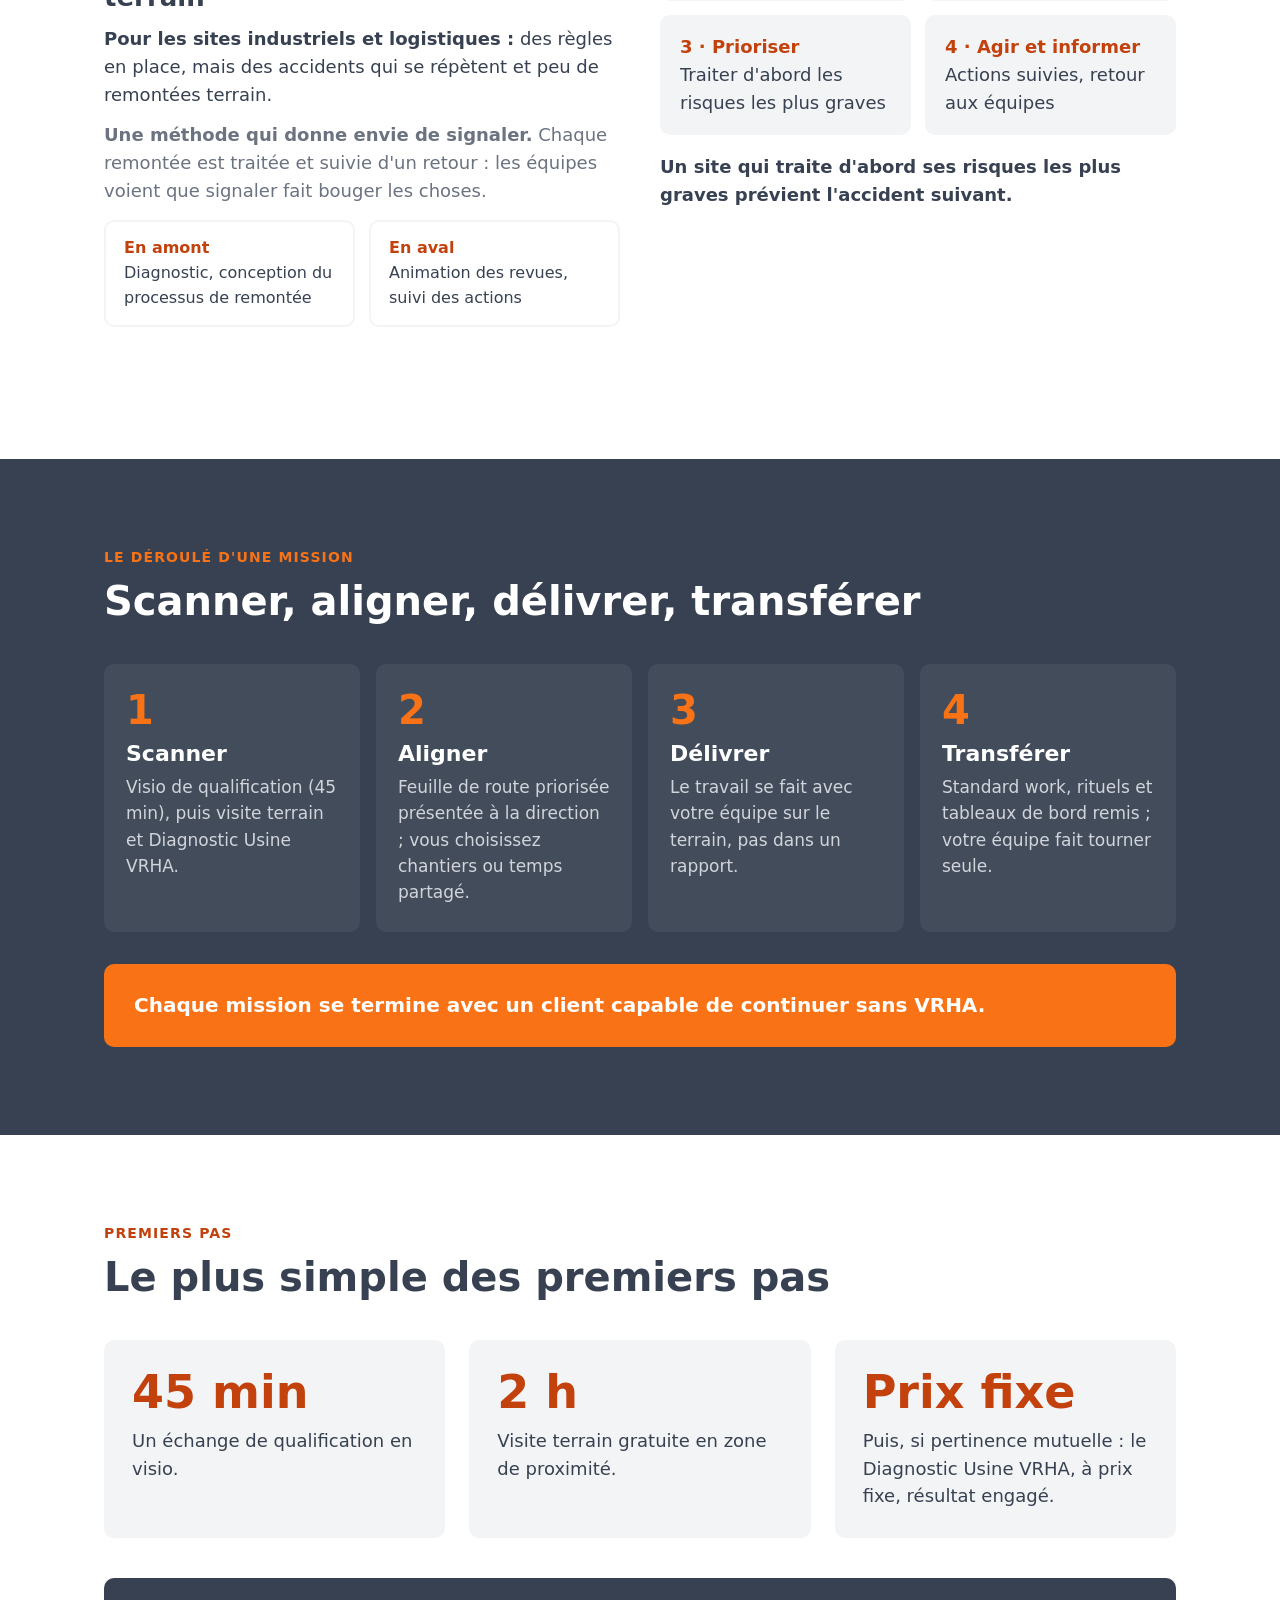
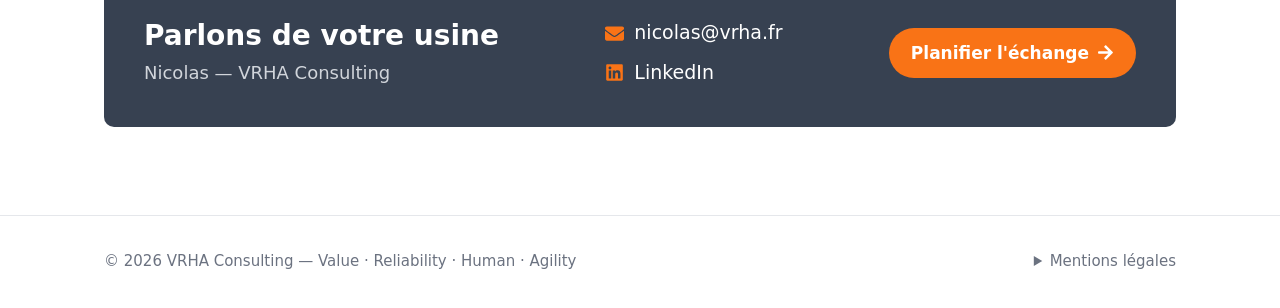
==== commit de9ae319: "Update section titles and content in index.html" ====
--- a/index.html
+++ b/index.html
@@ -142,7 +142,26 @@
 <section id="expertises">
   <div class="wrap">
     <p class="kicker">Expertises</p>
-    <h2>Trois points d'entrée concrets</h2>
+    <h2>Points d'entrée concrets</h2>
+
+    <div class="exp">
+      <div>
+        <span class="ico"><svg stroke="currentColor" fill="currentColor" stroke-width="0" viewBox="0 0 640 512" aria-hidden="true" height="1em" width="1em" xmlns="http://www.w3.org/2000/svg"><path d="M512.1 191l-8.2 14.3c-3 5.3-9.4 7.5-15.1 5.4-11.8-4.4-22.6-10.7-32.1-18.6-4.6-3.8-5.8-10.5-2.8-15.7l8.2-14.3c-6.9-8-12.3-17.3-15.9-27.4h-16.5c-6 0-11.2-4.3-12.2-10.3-2-12-2.1-24.6 0-37.1 1-6 6.2-10.4 12.2-10.4h16.5c3.6-10.1 9-19.4 15.9-27.4l-8.2-14.3c-3-5.2-1.9-11.9 2.8-15.7 9.5-7.9 20.4-14.2 32.1-18.6 5.7-2.1 12.1.1 15.1 5.4l8.2 14.3c10.5-1.9 21.2-1.9 31.7 0L552 6.3c3-5.3 9.4-7.5 15.1-5.4 11.8 4.4 22.6 10.7 32.1 18.6 4.6 3.8 5.8 10.5 2.8 15.7l-8.2 14.3c6.9 8 12.3 17.3 15.9 27.4h16.5c6 0 11.2 4.3 12.2 10.3 2 12 2.1 24.6 0 37.1-1 6-6.2 10.4-12.2 10.4h-16.5c-3.6 10.1-9 19.4-15.9 27.4l8.2 14.3c3 5.2 1.9 11.9-2.8 15.7-9.5 7.9-20.4 14.2-32.1 18.6-5.7 2.1-12.1-.1-15.1-5.4l-8.2-14.3c-10.4 1.9-21.2 1.9-31.7 0zm-10.5-58.8c38.5 29.6 82.4-14.3 52.8-52.8-38.5-29.7-82.4 14.3-52.8 52.8zM386.3 286.1l33.7 16.8c10.1 5.8 14.5 18.1 10.5 29.1-8.9 24.2-26.4 46.4-42.6 65.8-7.4 8.9-20.2 11.1-30.3 5.3l-29.1-16.8c-16 13.7-34.6 24.6-54.9 31.7v33.6c0 11.6-8.3 21.6-19.7 23.6-24.6 4.2-50.4 4.4-75.9 0-11.5-2-20-11.9-20-23.6V418c-20.3-7.2-38.9-18-54.9-31.7L74 403c-10 5.8-22.9 3.6-30.3-5.3-16.2-19.4-33.3-41.6-42.2-65.7-4-10.9.4-23.2 10.5-29.1l33.3-16.8c-3.9-20.9-3.9-42.4 0-63.4L12 205.8c-10.1-5.8-14.6-18.1-10.5-29 8.9-24.2 26-46.4 42.2-65.8 7.4-8.9 20.2-11.1 30.3-5.3l29.1 16.8c16-13.7 34.6-24.6 54.9-31.7V57.1c0-11.5 8.2-21.5 19.6-23.5 24.6-4.2 50.5-4.4 76-.1 11.5 2 20 11.9 20 23.6v33.6c20.3 7.2 38.9 18 54.9 31.7l29.1-16.8c10-5.8 22.9-3.6 30.3 5.3 16.2 19.4 33.2 41.6 42.1 65.8 4 10.9.1 23.2-10 29.1l-33.7 16.8c3.9 21 3.9 42.5 0 63.5zm-117.6 21.1c59.2-77-28.7-164.9-105.7-105.7-59.2 77 28.7 164.9 105.7 105.7zm243.4 182.7l-8.2 14.3c-3 5.3-9.4 7.5-15.1 5.4-11.8-4.4-22.6-10.7-32.1-18.6-4.6-3.8-5.8-10.5-2.8-15.7l8.2-14.3c-6.9-8-12.3-17.3-15.9-27.4h-16.5c-6 0-11.2-4.3-12.2-10.3-2-12-2.1-24.6 0-37.1 1-6 6.2-10.4 12.2-10.4h16.5c3.6-10.1 9-19.4 15.9-27.4l-8.2-14.3c-3-5.2-1.9-11.9 2.8-15.7 9.5-7.9 20.4-14.2 32.1-18.6 5.7-2.1 12.1.1 15.1 5.4l8.2 14.3c10.5-1.9 21.2-1.9 31.7 0l8.2-14.3c3-5.3 9.4-7.5 15.1-5.4 11.8 4.4 22.6 10.7 32.1 18.6 4.6 3.8 5.8 10.5 2.8 15.7l-8.2 14.3c6.9 8 12.3 17.3 15.9 27.4h16.5c6 0 11.2 4.3 12.2 10.3 2 12 2.1 24.6 0 37.1-1 6-6.2 10.4-12.2 10.4h-16.5c-3.6 10.1-9 19.4-15.9 27.4l8.2 14.3c3 5.2 1.9 11.9-2.8 15.7-9.5 7.9-20.4 14.2-32.1 18.6-5.7 2.1-12.1-.1-15.1-5.4l-8.2-14.3c-10.4 1.9-21.2 1.9-31.7 0zM501.6 431c38.5 29.6 82.4-14.3 52.8-52.8-38.5-29.6-82.4 14.3-52.8 52.8z"></path></svg></span>
+        <h3>Lean et performance opérationnelle, des gains chiffrés sur le terrain</h3>
+        <p><b>Pour les usines de process :</b> des pertes connues mais rarement chiffrées, et des chantiers d'amélioration qui s'essoufflent.</p>
+        <p class="muted" style="margin-top:12px"><b>Une task force, pas un projet Black Belt.</b> Une équipe terrain resserrée attaque la plus grosse perte avec des outils simples. Le reporting se met à jour seul : le temps va à l'analyse, pas à la saisie.</p>
+        <div class="amav"><div><b>En amont</b>Pertes chiffrées en quelques jours, sur le terrain</div><div><b>En aval</b>Animation des revues, coaching du pilote</div></div>
+      </div>
+      <div>
+        <div class="steps">
+          <div class="step"><b>1 · Mesurer</b><br>Reporting automatisé : OEE, pertes, énergie</div>
+          <div class="step"><b>2 · Prioriser</b><br>Pareto des pertes valorisées en euros</div>
+          <div class="step"><b>3 · Améliorer</b><br>A3, résolution de problèmes, 5S</div>
+          <div class="step"><b>4 · Piloter</b><br>Point hebdo, plan d'action, revue mensuelle des gains</div>
+        </div>
+        <p class="out">Une usine qui chiffre ses pertes sait où gagner en premier.</p>
+      </div>
+    </div>
 
     <div class="exp">
       <div>
@@ -162,26 +181,9 @@
         <p class="out">Un site qui traite d'abord ses risques les plus graves prévient l'accident suivant.</p>
       </div>
     </div>
-
-    <div class="exp">
-      <div>
-        <span class="ico"><svg stroke="currentColor" fill="currentColor" stroke-width="0" viewBox="0 0 640 512" aria-hidden="true" height="1em" width="1em" xmlns="http://www.w3.org/2000/svg"><path d="M512.1 191l-8.2 14.3c-3 5.3-9.4 7.5-15.1 5.4-11.8-4.4-22.6-10.7-32.1-18.6-4.6-3.8-5.8-10.5-2.8-15.7l8.2-14.3c-6.9-8-12.3-17.3-15.9-27.4h-16.5c-6 0-11.2-4.3-12.2-10.3-2-12-2.1-24.6 0-37.1 1-6 6.2-10.4 12.2-10.4h16.5c3.6-10.1 9-19.4 15.9-27.4l-8.2-14.3c-3-5.2-1.9-11.9 2.8-15.7 9.5-7.9 20.4-14.2 32.1-18.6 5.7-2.1 12.1.1 15.1 5.4l8.2 14.3c10.5-1.9 21.2-1.9 31.7 0L552 6.3c3-5.3 9.4-7.5 15.1-5.4 11.8 4.4 22.6 10.7 32.1 18.6 4.6 3.8 5.8 10.5 2.8 15.7l-8.2 14.3c6.9 8 12.3 17.3 15.9 27.4h16.5c6 0 11.2 4.3 12.2 10.3 2 12 2.1 24.6 0 37.1-1 6-6.2 10.4-12.2 10.4h-16.5c-3.6 10.1-9 19.4-15.9 27.4l8.2 14.3c3 5.2 1.9 11.9-2.8 15.7-9.5 7.9-20.4 14.2-32.1 18.6-5.7 2.1-12.1-.1-15.1-5.4l-8.2-14.3c-10.4 1.9-21.2 1.9-31.7 0zm-10.5-58.8c38.5 29.6 82.4-14.3 52.8-52.8-38.5-29.7-82.4 14.3-52.8 52.8zM386.3 286.1l33.7 16.8c10.1 5.8 14.5 18.1 10.5 29.1-8.9 24.2-26.4 46.4-42.6 65.8-7.4 8.9-20.2 11.1-30.3 5.3l-29.1-16.8c-16 13.7-34.6 24.6-54.9 31.7v33.6c0 11.6-8.3 21.6-19.7 23.6-24.6 4.2-50.4 4.4-75.9 0-11.5-2-20-11.9-20-23.6V418c-20.3-7.2-38.9-18-54.9-31.7L74 403c-10 5.8-22.9 3.6-30.3-5.3-16.2-19.4-33.3-41.6-42.2-65.7-4-10.9.4-23.2 10.5-29.1l33.3-16.8c-3.9-20.9-3.9-42.4 0-63.4L12 205.8c-10.1-5.8-14.6-18.1-10.5-29 8.9-24.2 26-46.4 42.2-65.8 7.4-8.9 20.2-11.1 30.3-5.3l29.1 16.8c16-13.7 34.6-24.6 54.9-31.7V57.1c0-11.5 8.2-21.5 19.6-23.5 24.6-4.2 50.5-4.4 76-.1 11.5 2 20 11.9 20 23.6v33.6c20.3 7.2 38.9 18 54.9 31.7l29.1-16.8c10-5.8 22.9-3.6 30.3 5.3 16.2 19.4 33.2 41.6 42.1 65.8 4 10.9.1 23.2-10 29.1l-33.7 16.8c3.9 21 3.9 42.5 0 63.5zm-117.6 21.1c59.2-77-28.7-164.9-105.7-105.7-59.2 77 28.7 164.9 105.7 105.7zm243.4 182.7l-8.2 14.3c-3 5.3-9.4 7.5-15.1 5.4-11.8-4.4-22.6-10.7-32.1-18.6-4.6-3.8-5.8-10.5-2.8-15.7l8.2-14.3c-6.9-8-12.3-17.3-15.9-27.4h-16.5c-6 0-11.2-4.3-12.2-10.3-2-12-2.1-24.6 0-37.1 1-6 6.2-10.4 12.2-10.4h16.5c3.6-10.1 9-19.4 15.9-27.4l-8.2-14.3c-3-5.2-1.9-11.9 2.8-15.7 9.5-7.9 20.4-14.2 32.1-18.6 5.7-2.1 12.1.1 15.1 5.4l8.2 14.3c10.5-1.9 21.2-1.9 31.7 0l8.2-14.3c3-5.3 9.4-7.5 15.1-5.4 11.8 4.4 22.6 10.7 32.1 18.6 4.6 3.8 5.8 10.5 2.8 15.7l-8.2 14.3c6.9 8 12.3 17.3 15.9 27.4h16.5c6 0 11.2 4.3 12.2 10.3 2 12 2.1 24.6 0 37.1-1 6-6.2 10.4-12.2 10.4h-16.5c-3.6 10.1-9 19.4-15.9 27.4l8.2 14.3c3 5.2 1.9 11.9-2.8 15.7-9.5 7.9-20.4 14.2-32.1 18.6-5.7 2.1-12.1-.1-15.1-5.4l-8.2-14.3c-10.4 1.9-21.2 1.9-31.7 0zM501.6 431c38.5 29.6 82.4-14.3 52.8-52.8-38.5-29.6-82.4 14.3-52.8 52.8z"></path></svg></span>
-        <h3>Lean et performance opérationnelle, des gains chiffrés sur le terrain</h3>
-        <p><b>Pour les usines de process :</b> des pertes connues mais rarement chiffrées, et des chantiers d'amélioration qui s'essoufflent.</p>
-        <p class="muted" style="margin-top:12px"><b>Une task force, pas un projet Black Belt.</b> Une équipe terrain resserrée attaque la plus grosse perte avec des outils simples. Le reporting se met à jour seul : le temps va à l'analyse, pas à la saisie.</p>
-        <div class="amav"><div><b>En amont</b>Pertes chiffrées en quelques jours, sur le terrain</div><div><b>En aval</b>Animation des revues, coaching du pilote</div></div>
-      </div>
-      <div>
-        <div class="steps">
-          <div class="step"><b>1 · Mesurer</b><br>Reporting automatisé : OEE, pertes, énergie</div>
-          <div class="step"><b>2 · Prioriser</b><br>Pareto des pertes valorisées en euros</div>
-          <div class="step"><b>3 · Améliorer</b><br>A3, résolution de problèmes, 5S</div>
-          <div class="step"><b>4 · Piloter</b><br>Point hebdo, plan d'action, revue mensuelle des gains</div>
-        </div>
-        <p class="out">Une usine qui chiffre ses pertes sait où gagner en premier.</p>
-      </div>
-    </div>
-  </div>
+    
+  </div>
+  
 </section>
 
 <section class="dark" id="mission">
